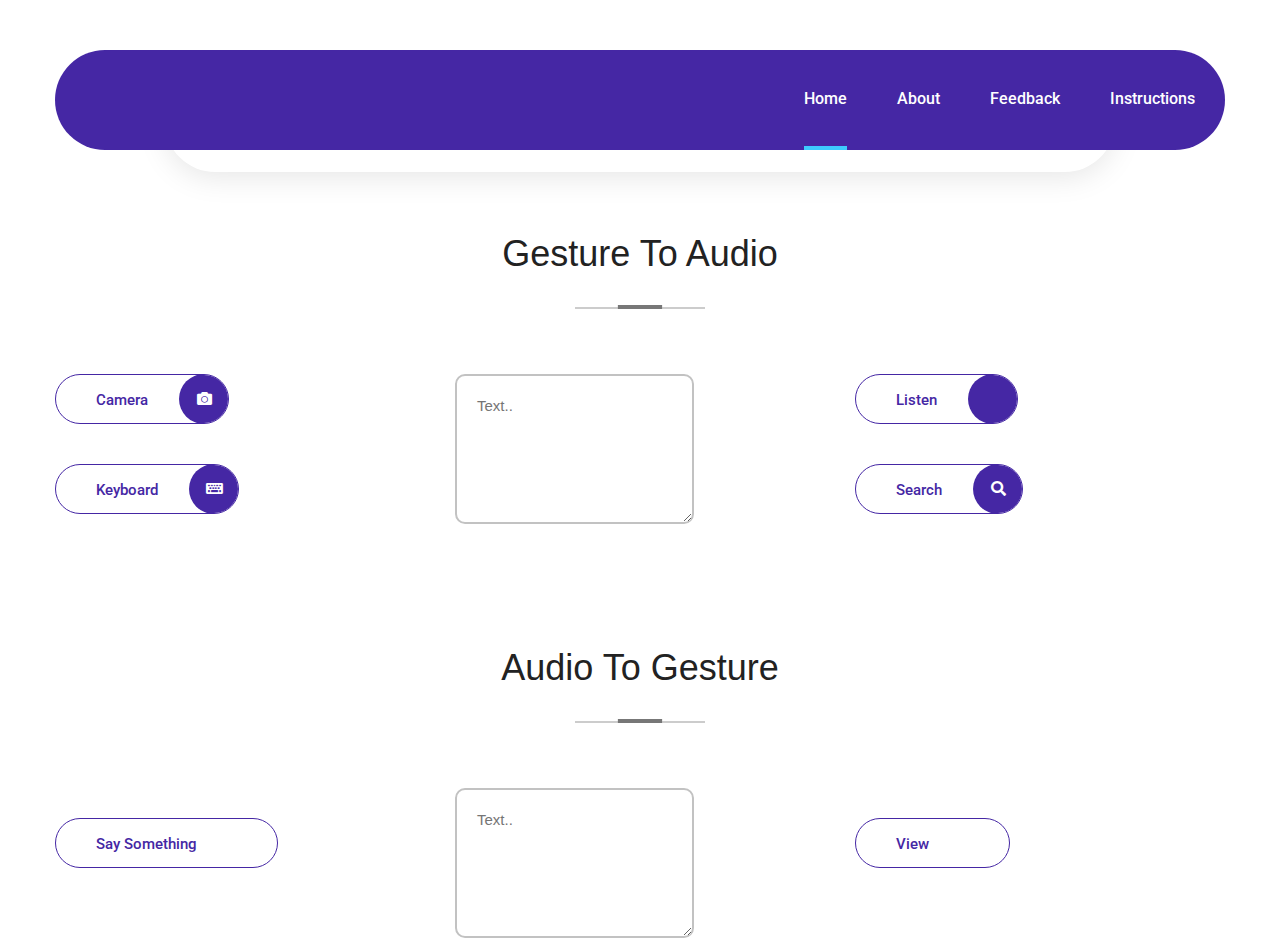
==== templates/index.html @ 2cc30406 "integrated code" ====
<!DOCTYPE html>
<html lang="en">
  <head>
    <title>Techfuture</title>
    <meta charset="utf-8" />
    <meta name="viewport" content="width=device-width, initial-scale=1" />
    <link
      rel="stylesheet"
      href="https://maxcdn.bootstrapcdn.com/bootstrap/4.5.2/css/bootstrap.min.css"
    />
    <script src="https://ajax.googleapis.com/ajax/libs/jquery/3.5.1/jquery.min.js"></script>
    <script src="https://cdnjs.cloudflare.com/ajax/libs/popper.js/1.16.0/umd/popper.min.js"></script>
    <script src="https://maxcdn.bootstrapcdn.com/bootstrap/4.5.2/js/bootstrap.min.js"></script>
    <link
      rel="stylesheet"
      href="https://use.fontawesome.com/releases/v5.10.1/css/all.css"
    />
    <link
      rel="stylesheet"
      href="https://cdnjs.cloudflare.com/ajax/libs/font-awesome/4.7.0/css/font-awesome.min.css"
    />

    <link href="../static/css/style.css" rel="stylesheet" />
    <link href="../static/css/responsive.css" rel="stylesheet" />

    <link
      href="https://fonts.googleapis.com/css2?family=Roboto:wght@700&display=swap"
      rel="stylesheet"
    />
    <style>
      body {
        font-family: "Roboto", sans-serif;
      }

      .inner-box .input {
        border: 2px solid #c2c2c2;
        padding: 15px 20px;
        border-radius: 10px;
        background: rgba(255, 255, 255, 0.1);
      }
    </style>
  </head>

  <!-- script for python files is added here  -->
  <script>
    function myFunction() {
      var text1 = $("#text1").val();
      console.log(text1);
      $.ajax({
        url: "/see",
        type: "POST",
        data: { text1: text1 },
      });
    }

    function myValue() {
      $.ajax({
        url: "/listen",
        type: "GET",
      }).done(function (response) {
        var html = "";
        response = response.result;
        $.each(response, function (key, val) {
          console.log(val);
          html += val + " ";
        });

        $("#text1").html(html);
      });
    }

    // top part

    function myKey() {
      var html = "Sign Keyboard is comming Soon";
      $("#text2").html(html);
    }

    function myAudio() {
      var text2 = $("#text2").val();

      $.ajax({
        url: "/audio",
        type: "POST",
        data: { text2: text2 },
      });
    }

    function mySearch() {
      var a = document.getElementById("text2").value;
      console.log("a " + a);
      var loc = "https://www.google.com/search?q=" + a;
      location.assign(loc);
    }
  </script>

  <body class="boxed_wrapper">
    <!-- main header -->
    <header class="main-header style-two">
      <div class="outer-container">
        <div class="container">
          <div class="main-box clearfix">
            <div class="logo-box pull-left">
              <figure class="logo">
                <a href="index.html"><img src="images/logo-4.png" alt="" /></a>
              </figure>
            </div>
            <div class="menu-area pull-right clearfix">
              <!--Mobile Navigation Toggler-->
              <div class="mobile-nav-toggler">
                <i class="icon-bar"></i>
                <i class="icon-bar"></i>
                <i class="icon-bar"></i>
              </div>
              <nav class="main-menu navbar-expand-md navbar-light">
                <div
                  class="collapse navbar-collapse show clearfix"
                  id="navbarSupportedContent"
                >
                  <ul class="navigation clearfix">
                    <li class="current"><a href="#">Home</a></li>
                    <li class="dropdown"><a href="./about.html">About</a></li>
                    <li class="dropdown">
                      <a href="./feedback.html">Feedback</a>
                    </li>
                    <li class="dropdown">
                      <a href="./instructions.html">Instructions</a>
                    </li>
                  </ul>
                </div>
              </nav>
            </div>
          </div>
        </div>
      </div>

      <!--sticky Header-->
      <div class="sticky-header">
        <div class="container clearfix">
          <figure class="logo-box">
            <a href="index.html"><img src="images/small-logo.png" alt="" /></a>
          </figure>
          <div class="menu-area">
            <nav class="main-menu clearfix">
              <!--Keep This Empty / Menu will come through Javascript-->
            </nav>
          </div>
        </div>
      </div>
    </header>
    <!-- main-header end -->

    <!-- Mobile Menu  -->
    <div class="mobile-menu">
      <div class="menu-backdrop"></div>
      <div class="close-btn"><i class="fas fa-times"></i></div>

      <nav class="menu-box">
        <div class="nav-logo">
          <a href="index.html"><img src="images/logo.png" alt="" title="" /></a>
        </div>
        <div class="menu-outer">
          <!--Here Menu Will Come Automatically Via Javascript / Same Menu as in Header-->
        </div>
        <div class="contact-info">
          <h4>Contact Info</h4>
          <ul>
            <li>Navlakkha, Indore City, India</li>
            <li><a href="tel:+919998887776">+91 7000366660</a></li>
            <li><a href="mailto:info@example.com">info@example.com</a></li>
          </ul>
        </div>
        <div class="social-links">
          <ul class="clearfix">
            <li>
              <a href="#"><span class="fab fa-twitter"></span></a>
            </li>
            <li>
              <a href="#"><span class="fab fa-facebook-square"></span></a>
            </li>
            <li>
              <a href="#"><span class="fab fa-pinterest-p"></span></a>
            </li>
            <li>
              <a href="#"><span class="fab fa-instagram"></span></a>
            </li>
            <li>
              <a href="#"><span class="fab fa-youtube"></span></a>
            </li>
          </ul>
        </div>
      </nav>
    </div>
    <!-- End Mobile Menu -->
    <br /><br /><br /><br />
    <!-- news-section -->
    <section class="news-section">
      <div class="container">
        <div class="sec-title center">
          <h2>Gesture To Audio</h2>
        </div>
        <div class="row">
          <div class="col-lg-4 col-md-6 col-sm-12 news-column">
            <div
              class="news-block-one wow flipInY animated"
              data-wow-delay="00ms"
              data-wow-duration="1500ms"
            >
              <div class="inner-box">
                <div class="btn-box">
                  <a href="#" class="theme-btn"
                    >Camera<i class="fas fa-camera"></i
                  ></a>
                </div>
                <br />
                <div class="btn-box">
                  <a class="theme-btn" onclick="myKey()"
                    >Keyboard<i class="fas fa-keyboard"></i
                  ></a>
                </div>
              </div>
            </div>
          </div>
          <div class="col-lg-4 col-md-6 col-sm-12 news-column">
            <div
              class="news-block-one wow flipInY animated"
              data-wow-delay="300ms"
              data-wow-duration="1500ms"
            >
              <div class="inner-box">
                <textarea
                  class="input"
                  name="caddress"
                  placeholder="Text.."
                  style="height: 150px"
                  id="text2"
                ></textarea>
              </div>
            </div>
          </div>
          <div class="col-lg-4 col-md-6 col-sm-12 news-column">
            <div
              class="news-block-one wow flipInY animated"
              data-wow-delay="600ms"
              data-wow-duration="1500ms"
            >
              <div class="inner-box">
                <div class="btn-box">
                  <a class="theme-btn" onclick="myAudio()"
                    >Listen<i class="fas fa-voice"></i
                  ></a>
                </div>
                <br />
                <div class="btn-box">
                  <a class="theme-btn" onclick="mySearch()"
                    >Search<i class="fas fa-search"></i
                  ></a>
                </div>
              </div>
            </div>
          </div>
        </div>
      </div>
    </section>
    <!-- news-section end -->

    <!-- news-section -->
    <section class="news-section">
      <div class="container">
        <div class="sec-title center">
          <h2>Audio To Gesture</h2>
        </div>
        <div class="row">
          <div class="col-lg-4 col-md-6 col-sm-12 news-column">
            <div
              class="news-block-one wow flipInY animated"
              data-wow-delay="00ms"
              data-wow-duration="1500ms"
            >
              <div class="inner-box">
                <br />
                <div class="btn-box">
                  <a class="theme-btn" onclick="myValue()">Say Something</a>
                </div>
              </div>
            </div>
          </div>
          <div class="col-lg-4 col-md-6 col-sm-12 news-column">
            <div
              class="news-block-one wow flipInY animated"
              data-wow-delay="300ms"
              data-wow-duration="1500ms"
            >
              <div class="inner-box">
                <textarea
                  class="input"
                  name="caddress"
                  placeholder="Text.."
                  style="height: 150px"
                  id="text1"
                ></textarea>
              </div>
            </div>
          </div>
          <div class="col-lg-4 col-md-6 col-sm-12 news-column">
            <div
              class="news-block-one wow flipInY animated"
              data-wow-delay="600ms"
              data-wow-duration="1500ms"
            >
              <div class="inner-box">
                <br />
                <div class="btn-box">
                  <a class="theme-btn" onclick="myFunction()">View</a>
                </div>
              </div>
            </div>
          </div>
        </div>
      </div>
    </section>
    <!-- news-section end -->

    <!--Scroll to top-->
    <button class="scroll-top scroll-to-target" data-target="html">
      <span class="fa fa-arrow-up"></span>
    </button>

    <!-- jequery plugins -->
    <script src="../static/js/jquery.js"></script>
    <script src="../static/js/popper.min.js"></script>
    <script src="../static/js/bootstrap.min.js"></script>
    <script src="../static/js/owl.js"></script>
    <script src="../static/js/wow.js"></script>
    <script src="../static/js/validation.js"></script>
    <script src="../static/js/jquery.fancybox.js"></script>
    <script src="../static/js/appear.js"></script>
    <script src="../static/js/circle-progress.js"></script>
    <script src="../static/js/jquery.countTo.js"></script>
    <script src="../static/js/scrollbar.js"></script>
    <script src="../static/js/jquery.paroller.min.js"></script>
    <script src="../static/js/tilt.jquery.js"></script>

    <!-- main-js -->
    <script src="../static/js/script.js"></script>
  </body>
</html>
---- static/css/style.css ----
/* Css For Appway */

/************ TABLE OF CONTENTS ***************
1. Fonts
2. Reset
3. Global
4. Main Header/style-one/style-two/style-three/style-four
5. Main Slider/style-1 _ _ _ _ style-19
6. Featur Section
7. Video Section
9. Pricing Section
8. Testimonial Section
10. Download Section
11. News Section
12. Subscribe Section
14. Main Footer
15. Clients Section
16. Inside Sofeware
19. Innovative Idea
20. Download Apps
21. Application Setup
22. Optimizatin Application
23. Subascrive Section
24. Device Friendly
25. Enterprise Section
26. Dashboard Feature
27. Support Section
28. Trusted Section
29. Work Section
30. Case Studies
31. Fact Counter
32. Check Website
33. Free Estimate
34. Rider Section
35. Whereyou Section
36. Ridesharing Section
37. Ourmission Section
38. Popular Causes
39. Social Fundraising
40. Campaing Section
41. Donate
42. Event Section
43. Make Difference
44. Service Section
45. Management Section
46. Recruitment Section
47. Project Inquiry
48. Industries Service
49. Video Section
50. Solve Problem
51. Marketing Benefits
52. Check Works
53. Testimonial Page
54. Streamline Section
55. Designe Process
56. Solution Section
57. Crypto Service
58. Transactions Work
59. Timeline Work
60. Take Control
61. Team Section
62. Domain Section
63. Best Hosting
64. Increase Website
65. Domain Price
66. Managed Wordpress
67. Blog Details
68. Contact Section
69. Google Map


**********************************************/



/*** 

====================================================================
  Reset
====================================================================

 ***/
* {
  margin:0px;
  padding:0px;
  border:none;
  outline:none;
}


/*** 

====================================================================
  Global Settings
====================================================================

 ***/


body {
  font-size:15px;
  color:#777777;
  line-height:30px;
  font-weight:400;
  background:#ffffff;
  font-family: 'Roboto', sans-serif;
  background-size:cover;
  background-repeat:no-repeat;
  background-position:center top;
  -webkit-font-smoothing: antialiased;
}

  @media (min-width:1200px) {
  .container {
    max-width: 1200px;
    padding: 0px 15px;
  }
}

.large-container{
  max-width: 1600px;
  padding: 0px 15px;
  margin: 0 auto;
}

.container-fluid{
  padding: 0px;
}

.auto-container{
  position:static;
  max-width:1200px;
  padding:0px 15px;
  margin:0 auto;
}

.small-container{
  max-width:680px;
  margin:0 auto;
}

.boxed_wrapper{
  position: relative;
  overflow-x: hidden;
  margin: 0 auto;
  width: 100%;
  min-width: 300px;
}


a{
  text-decoration:none;
  transition:all 500ms ease;
  -moz-transition:all 500ms ease;
  -webkit-transition:all 500ms ease;
  -ms-transition:all 500ms ease;
  -o-transition:all 500ms ease;
}

a:hover{
  text-decoration:none;
  outline:none;
}

input,button,select,textarea{
  font-family: 'Ubuntu', sans-serif;
  font-weight: 400;
  font-size: 15px;
}

ul,li{
  list-style:none;
  padding:0px;
  margin:0px; 
}

input{
  transition: all 500ms ease;
}

button:focus,
input:focus,
textarea:focus{
  outline: none;
  box-shadow: none;
  transition: all 500ms ease;
}

p{
  position: relative;
  color: #777777;
  font-family: 'Ubuntu', sans-serif;
  margin-bottom: 0px;
  font-style: normal;
  transition: all 500ms ease;
}

h1,h2,h3,h4,h5,h6 {
  position:relative;
  font-family: 'Ubuntu', sans-serif;
  font-weight: 400;
  margin: 0px;
  transition: all 500ms ease;
}


.centred{
  text-align: center;
}

.pull-left{
  float: left;
}

.pull-right{
  float: right;
}


figure{
  margin: 0px;
}

img {
  display: inline-block;
  max-width: 100%;
  height: auto;
  transition-delay: .1s;
  transition-timing-function: ease-in-out;
  transition-duration: .7s;
  transition-property: all;
}


@keyframes pulse {
    50% {
        box-shadow: 0 0 0 30px rgba(255, 255, 255, 0.1),
        0 0 0 60px rgba(255, 255, 255, 0.1);
    }
}

@keyframes pulse-2 {
    50% {
        box-shadow: 0 0 0 20px rgba(0, 0, 0, 0.2),
        0 0 0 40px rgba(0, 0, 0, 0.1);
    }
}

/** button **/

.theme-btn{
  position: relative;
  display: inline-block;
  overflow: hidden;
  font-size: 15px;
  height: 50px;
  padding: 12px 80px 12px 40px;
  background: transparent;
  line-height: 26px;
  color: #4527a4;
  border: 1px solid #4527a4;
  font-weight: 500;
  border-radius: 30px;
  text-transform: capitalize;
  transition: all 500ms ease;
  cursor: pointer;
  z-index: 1;
}

.theme-btn:hover{
  color: #fff;
}

.theme-btn:before {
  position: absolute;
  left: 0;
  top: 0;
  z-index: -1;
  height: 100%;
  width: 100%;
  content: "";
  background-color: #4527a4;
  border-radius: 30px;
  -webkit-transform: scale(0, 1);
  -ms-transform: scale(0, 1);
  transform: scale(0, 1);
  -webkit-transform-origin: top right;
  -ms-transform-origin: top right;
  transform-origin: top right;
  -webkit-transition: transform 500ms cubic-bezier(0.860, 0.000, 0.070, 1.000);
  -moz-transition: transform 500ms cubic-bezier(0.860, 0.000, 0.070, 1.000);
  -o-transition: transform 500ms cubic-bezier(0.860, 0.000, 0.070, 1.000);
  transition: transform 500ms cubic-bezier(0.860, 0.000, 0.070, 1.000);
  -webkit-transition-timing-function: cubic-bezier(0.860, 0.000, 0.070, 1.000);
  -moz-transition-timing-function: cubic-bezier(0.860, 0.000, 0.070, 1.000);
  -o-transition-timing-function: cubic-bezier(0.860, 0.000, 0.070, 1.000);
  transition-timing-function: cubic-bezier(0.860, 0.000, 0.070, 1.000);
}

.theme-btn:hover:before {
  -webkit-transform: scale(1, 1);
  -ms-transform: scale(1, 1);
  transform: scale(1, 1);
  -webkit-transform-origin: bottom left;
  -ms-transform-origin: bottom left;
  transform-origin: bottom left;
}

.theme-btn i{
  position: absolute;
  top: -1px;
  right: -1px;
  width: 50px;
  height: 50px;
  line-height: 50px;
  text-align: center;
  background: #4527a4;
  font-size: 15px;
  color: #fff;
  border-radius: 50%;
  transition: all 900ms ease;
}

.theme-btn:hover i{
  background: transparent;
}

.theme-btn-two{
  position: relative;
  display: inline-block;
  overflow: hidden;
  font-size: 16px;
  font-weight: 500;
  color: #fff;
  background: #4527a4;
  border-radius: 30px;
  text-align: center;
  padding: 10px 30px;
  cursor: pointer;
  z-index: 1;
  transition: all 500ms ease;
}

.theme-btn-two:before {
  position: absolute;
  content: '';
  top: 0;
  left: 0;
  width: 100%;
  height: 100%;
  opacity: 0;
  background-color: #fff;
  -webkit-transition: all 0.4s;
  -moz-transition: all 0.4s;
  -o-transition: all 0.4s;
  transition: all 0.4s;
  -webkit-transform: scale(0.2, 1);
  transform: scale(0.2, 1);
  z-index: -1;
}

.theme-btn-two:hover::before {
  opacity: 1;
  -webkit-transform: scale(1, 1);
  transform: scale(1, 1);
}

.theme-btn-two:hover{
  color: #4527a4;
  background: #fff;
  box-shadow: 0 0 15px rgba(69, 39, 164, 0.5);
}


.pagination{
  position: relative;
  display: block;
}

.pagination li{
  display: inline-block;
  margin: 0px 6px;
}

.pagination li a{
  position: relative;
  display: inline-block;
  font-size: 16px;
  height: 40px;
  width: 40px;
  line-height: 38px;
  font-weight: 500;
  border: 1px solid #bdbdbd;
  border-radius: 50%;
  text-align: center;
  color: #777;
  background: transparent;
  transition: all 500ms ease;
}

.pagination li a:hover,
.pagination li a.active{
  color: #fff;
  border-color: #4527a4;
  background: #4527a4;
}

.pagination li:last-child a,
.pagination li:first-child a{
  background: #222222;
  border-color: #222222;
  color: #fff;
}

.sec-pad{
  padding: 154px 0px 120px 0px;
}

.sec-pad-two{
  padding: 100px 0px !important;
}

.sec-pad-three{
  padding: 200px 0px !important;
}

.sec-pad-four{
  padding: 100px 0px 70px 0px !important;
}

.preloader{
  position: fixed; 
  left:0px;
  top:0px;
  height:100%;
  width: 100%;
  z-index:999999;
  background-color:#4527a4;
  background-position:center center;
  background-repeat:no-repeat;
  background-image:url(../images/icons/preloader.gif);
}

.scroll-top {
  width: 50px;
  height: 50px;
  line-height: 50px;
  position: fixed;
  bottom: 105%;
  right: 50px;
  font-size: 16px;
  z-index: 99;
  color: #ffffff;
  text-align: center;
  cursor: pointer;
  background: #222;
  transition: 1s ease;
}

.scroll-top:hover{
  background: #4527a4;
  -webkit-box-shadow: 2px 2px 0px #222;
  -ms-box-shadow: 2px 2px 0px #222;
  box-shadow: 2px 2px 0px #222;
}

.scroll-top.open {
  bottom: 30px;
}

.scroll-top span{
  color: #fff;
}

@-webkit-keyframes shine {
  from {
    -webkit-mask-position: 150%;
  }
  
  to {
    -webkit-mask-position: -50%;
  }
}

.sec-title{
  position: relative;
  display: block;
}

.sec-title.center{
  text-align: center;
}

.sec-title h2{
  position: relative;
  display: block;
  font-size: 36px;
  line-height: 48px;
  color: #222222;
  font-weight: 500;
  padding-bottom: 31px;
  margin-bottom: 31px;
}

.sec-title h2:before{
  position: absolute;
  content: '';
  background: #cccccc;
  width: 130px;
  height: 2px;
  left: 0px;
  bottom: 0px;
}

.sec-title.center h2:before,
.sec-title.center h2:after{
  left: 50%;
  transform: translateX(-50%);
}

.sec-title h2:after{
  position: absolute;
  content: '';
  background: #777777;
  width: 45px;
  height: 4px;
  left: 0px;
  bottom: 0px;
  transition: all 500ms ease;
  -webkit-mask-image: linear-gradient(-75deg, rgba(244,55,55,0.6) 50%, #f43737 50%, rgba(0,0,0,1) 70%);
  -webkit-mask-size: 200%;
  animation: shine 2s infinite;
}

.sec-title p{
  position: relative;
  display: block;
  font-size: 16px;
  line-height: 30px;
  color: #777;
  margin: 0px;
}

.sec-title.center h2,
.sec-title.center p{
  text-align: center;
}

.margin_left_30{
  margin-left: 30px !important;
}

.margin_right_30{
  margin-right: 30px !important;
}

.margin_bottom_30{
  margin-bottom: 30px !important;
}

.margin_left_100{
  margin-left: 100px !important;
}


/*** 

====================================================================
                        Home-Page-One
====================================================================

***/


/** main-header **/

.main-header{
  position:relative;
  left:0px;
  top:0px;
  z-index:999;
  width:100%;
  transition:all 500ms ease;
  -moz-transition:all 500ms ease;
  -webkit-transition:all 500ms ease;
  -ms-transition:all 500ms ease;
  -o-transition:all 500ms ease;
}

.sticky-header{
  position:fixed;
  opacity:0;
  visibility:hidden;
  background: #4527a4;
  left:0px;
  top:0px;
  box-shadow: 0 10px 20px rgba(0, 0, 0, 0.2);
  width:100%;
  z-index:0;
  transition:all 500ms ease;
  -moz-transition:all 500ms ease;
  -webkit-transition:all 500ms ease;
  -ms-transition:all 500ms ease;
  -o-transition:all 500ms ease;
}

.fixed-header .sticky-header{
  z-index:999;
  opacity:1;
  visibility:visible;
  -ms-animation-name: fadeInDown;
  -moz-animation-name: fadeInDown;
  -op-animation-name: fadeInDown;
  -webkit-animation-name: fadeInDown;
  animation-name: fadeInDown;
  -ms-animation-duration: 500ms;
  -moz-animation-duration: 500ms;
  -op-animation-duration: 500ms;
  -webkit-animation-duration: 500ms;
  animation-duration: 500ms;
  -ms-animation-timing-function: linear;
  -moz-animation-timing-function: linear;
  -op-animation-timing-function: linear;
  -webkit-animation-timing-function: linear;
  animation-timing-function: linear;
  -ms-animation-iteration-count: 1;
  -moz-animation-iteration-count: 1;
  -op-animation-iteration-count: 1;
  -webkit-animation-iteration-count: 1;
  animation-iteration-count: 1;
}

.main-header .outer-container{
  position: absolute;
  left: 0px;
  top: 0px;
  width: 100%;
}

.main-header .outer-container .logo-box .logo{
  position: relative;
  padding: 64px 0px 30px 0px;
}



/** main-menu **/

.main-menu{
  position:relative;
  float:left;
}

.main-menu .navbar-collapse{
  padding:0px;
  display:block !important;
}

.main-menu .navigation{
  position:relative;
  margin:0px;
}

.main-menu .navigation > li{
  position:relative;
  float:left;
  z-index:2;
  padding:70px 0px 25px 0px;
  margin: 0px 25px;
  -webkit-transition:all 300ms ease;
  -moz-transition:all 300ms ease;
  -ms-transition:all 300ms ease;
  -o-transition:all 300ms ease;
  transition:all 300ms ease;
}

.main-menu .navigation > li:last-child{
  margin-right:0px !important;
}

.main-menu .navigation > li:first-child{
  margin-left: 0px !important;
}

.main-menu .navigation > li > a{
  position:relative;
  display:block;
  text-align:center;
  font-size:16px;
  line-height:30px;
  font-weight:500;
  opacity:1;
  color:#fff;
  padding: 0px;
  z-index:1;
  -webkit-transition:all 500ms ease;
  -moz-transition:all 500ms ease;
  -ms-transition:all 500ms ease;
  -o-transition:all 500ms ease;
  transition:all 500ms ease;
}

.main-menu .navigation > li > ul{
  position:absolute;
  left:0px;
  top:100%;
  width:280px;
  z-index:100;
  display:none;
  opacity: 0;
  visibility: hidden;
  padding: 20px 0px;
  background-color: #ffffff;
  -moz-transform: translateY(30px);
  -webkit-transform: translateY(30px);
  -ms-transform: translateY(30px);
  -o-transform: translateY(30px);
  transform: translateY(30px);
  -webkit-box-shadow:2px 2px 5px 1px rgba(0,0,0,0.05),-2px 0px 5px 1px rgba(0,0,0,0.05);
  -ms-box-shadow:2px 2px 5px 1px rgba(0,0,0,0.05),-2px 0px 5px 1px rgba(0,0,0,0.05);
  -o-box-shadow:2px 2px 5px 1px rgba(0,0,0,0.05),-2px 0px 5px 1px rgba(0,0,0,0.05);
  -moz-box-shadow:2px 2px 5px 1px rgba(0,0,0,0.05),-2px 0px 5px 1px rgba(0,0,0,0.05);
  box-shadow:2px 2px 5px 1px rgba(0,0,0,0.05),-2px 0px 5px 1px rgba(0,0,0,0.05);
  -webkit-transform-origin: top;
  -ms-transform-origin: top;
  transform-origin: top;
  -webkit-transition:all 500ms ease;
  -moz-transition:all 500ms ease;
  -ms-transition:all 500ms ease;
  -o-transition:all 500ms ease;
  transition:all 500ms ease;
}

.main-menu .navigation > li > ul.from-right{
  left:auto;
  right:0px;  
}

.main-menu .navigation > li > ul > li{
  position:relative;
  width:100%;
  padding: 0px 30px;
}

.main-menu .navigation > li > ul > li:last-child{
  border-bottom:none; 
}

.main-menu .navigation > li > ul > li > a{
  position:relative;
  display:block;
  padding:6px 0px;
  line-height:24px;
  font-weight:400;
  font-size:14px;
  text-transform:capitalize;
  color:#222;
  text-align: left;
  transition:all 500ms ease;
  -moz-transition:all 500ms ease;
  -webkit-transition:all 500ms ease;
  -ms-transition:all 500ms ease;
  -o-transition:all 500ms ease;
}

.main-menu .navigation > li > ul > li > a:hover{
  color:#4527a4;
}

.main-menu .navigation > li > ul > li.dropdown > a:after{
  font-family: 'Font Awesome 5 Free';
  content: "\f105";
  position:absolute;
  right:20px;
  top:12px;
  display:block;
  line-height:24px;
  font-size:16px;
  font-weight:800;
  text-align:center;
  z-index:5;  
}

.main-menu .navigation > li > ul > li > ul{
  position:absolute;
  left:100%;
  top:-2px;
  width:230px;
  z-index:100;
  display:none;
  padding: 20px 0px;
  background-color: #ffffff;
  -moz-transform: translateY(30px);
  -webkit-transform: translateY(30px);
  -ms-transform: translateY(30px);
  -o-transform: translateY(30px);
  transform: translateY(30px);
  -webkit-box-shadow:2px 2px 5px 1px rgba(0,0,0,0.05),-2px 0px 5px 1px rgba(0,0,0,0.05);
  -ms-box-shadow:2px 2px 5px 1px rgba(0,0,0,0.05),-2px 0px 5px 1px rgba(0,0,0,0.05);
  -o-box-shadow:2px 2px 5px 1px rgba(0,0,0,0.05),-2px 0px 5px 1px rgba(0,0,0,0.05);
  -moz-box-shadow:2px 2px 5px 1px rgba(0,0,0,0.05),-2px 0px 5px 1px rgba(0,0,0,0.05);
  box-shadow:2px 2px 5px 1px rgba(0,0,0,0.05),-2px 0px 5px 1px rgba(0,0,0,0.05);
}

.main-menu .navigation > li > ul > li > ul.from-right{
  left:auto;
  right:0px;  
}

.main-menu .navigation > li > ul > li > ul > li{
  position:relative;
  width:100%;
  padding: 0px 30px;
}

.main-menu .navigation > li > ul > li > ul > li:last-child{
  border-bottom:none; 
}

.main-menu .navigation > li > ul > li > ul > li:last-child{
  border-bottom:none; 
}

.main-menu .navigation > li > ul > li > ul > li > a{
  position:relative;
  display:block;
  padding:6px 0px;
  line-height:24px;
  font-weight:400;
  font-size:14px;
  text-transform:capitalize;
  color:#222;
  text-align: left;
  transition:all 500ms ease;
  -moz-transition:all 500ms ease;
  -webkit-transition:all 500ms ease;
  -ms-transition:all 500ms ease;
  -o-transition:all 500ms ease;
}

.main-menu .navigation > li > ul > li > ul > li:hover > a{
  color:#4527a4;
}

.main-menu .navigation > li > ul > li > ul > li.dropdown > a:after{
  font-family: 'Font Awesome 5 Free';
  content: "\f105";
  position:absolute;
  right:20px;
  top:12px;
  display:block;
  line-height:24px;
  font-size:16px;
  font-weight:900;
  z-index:5;  
}

.main-menu .navigation > li.dropdown:hover > ul{
  visibility:visible;
  opacity:1;
  -moz-transform: translateY(0);
  -webkit-transform: translateY(0);
  -ms-transform: translateY(0);
  -o-transform: translateY(0);
  transform: translateY(0);
  transition:all 500ms ease;
  -moz-transition:all 500ms ease;
  -webkit-transition:all 500ms ease;
  -ms-transition:all 500ms ease;
  -o-transition:all 500ms ease;
}

.main-menu .navigation li > ul > li.dropdown:hover > ul{
  visibility:visible;
  opacity:1;
  -moz-transform: translateY(0);
  -webkit-transform: translateY(0);
  -ms-transform: translateY(0);
  -o-transform: translateY(0);
  transform: translateY(0);
  transition:all 300ms ease;
  -moz-transition:all 300ms ease;
  -webkit-transition:all 500ms ease;
  -ms-transition:all 300ms ease;
  -o-transition:all 300ms ease; 
}

.main-menu .navigation li.dropdown .dropdown-btn{
  position:absolute;
  right:10px;
  top:8px;
  width:34px;
  height:30px;
  border:1px solid #ffffff;
  text-align:center;
  font-size:16px;
  line-height:26px;
  color:#ffffff;
  cursor:pointer;
  z-index:5;
  display:none;
}

.menu-area .mobile-nav-toggler {
  position: relative;
  float: right;
  font-size: 40px;
  line-height: 50px;
  cursor: pointer;
  color: #3786ff;
  display: none;
}

.menu-area .mobile-nav-toggler .icon-bar{
  position: relative;
  height: 2px;
  width: 30px;
  display: block;
  margin-bottom: 5px;
  background-color: #4527a4;
  -webkit-transition: all 300ms ease;
  -moz-transition: all 300ms ease;
  -ms-transition: all 300ms ease;
  -o-transition: all 300ms ease;
  transition: all 300ms ease;
}

.main-header.home-16 .menu-area .mobile-nav-toggler .icon-bar,
.main-header.home-1 .menu-area .mobile-nav-toggler .icon-bar,
.main-header.home-3 .menu-area .mobile-nav-toggler .icon-bar,
.main-header.home-7 .menu-area .mobile-nav-toggler .icon-bar,
.main-header.home-8 .menu-area .mobile-nav-toggler .icon-bar,
.main-header.home-9 .menu-area .mobile-nav-toggler .icon-bar,
.main-header.home-11 .menu-area .mobile-nav-toggler .icon-bar{
  background: #fff;
}

.menu-area .mobile-nav-toggler .icon-bar:last-child{
  margin-bottom: 0px;
}


.main-menu .navigation .megamenu{
  width: 500px;
}

.main-menu .navigation .megamenu:before{
  position: absolute;
  content: '';
  background: #e5e5e5;
  width: 2px;
  height: calc(100% - 60px);
  left: 42%;
  top: 30px;
}

.main-menu .navigation>li> .megamenu li {
  position: relative;
  display: block;
  width: 50%;
  float: left;
}


/** mobile-menu **/

.nav-outer .mobile-nav-toggler{
  position: relative;
  float: right;
  font-size: 40px;
  line-height: 50px;
  cursor: pointer;
  color:#3786ff;
  display: none;
}

.mobile-menu{
  position: fixed;
  right: 0;
  top: 0;
  width: 300px;
  padding-right:30px;
  max-width:100%;
  height: 100%;
  opacity: 0;
  visibility: hidden;
  z-index: 999999;
}

.mobile-menu .navbar-collapse{
  display:block !important; 
}

.mobile-menu .nav-logo{
  position:relative;
  padding:30px 25px;
  text-align:left;  
}

.mobile-menu-visible{
  overflow: hidden;
}

.mobile-menu-visible .mobile-menu{
  opacity: 1;
  visibility: visible;
}

.mobile-menu .menu-backdrop{
  position: fixed;
  right: 0;
  top: 0;
  width: 100%;
  height: 100%;
  z-index: 1;
  background:#000;
  -webkit-transform: translateX(101%);
  -ms-transform: translateX(101%);
  transform: translateX(101%);
  transition: all 900ms ease;
  -moz-transition: all 900ms ease;
  -webkit-transition: all 900ms ease;
  -ms-transition: all 900ms ease;
  -o-transition: all 900ms ease;
}

.mobile-menu-visible .mobile-menu .menu-backdrop{
  opacity: 0.70;
  visibility: visible;
  -webkit-transition:all 0.7s ease;
  -moz-transition:all 0.7s ease;
  -ms-transition:all 0.7s ease;
  -o-transition:all 0.7s ease;
  transition:all 0.7s ease;
  -webkit-transform: translateX(0%);
  -ms-transform: translateX(0%);
  transform: translateX(0%);
}

.mobile-menu .menu-box{
  position: absolute;
  left: 0px;
  top: 0px;
  width: 100%;
  height: 100%;
  max-height: 100%;
  overflow-y: auto;
  background: #000;
  padding: 0px 0px;
  z-index: 5;
  opacity: 0;
  visibility: hidden;
  border-radius: 0px;
  -webkit-transform: translateX(101%);
  -ms-transform: translateX(101%);
  transform: translateX(101%);
}

.mobile-menu-visible .mobile-menu .menu-box{
  opacity: 1;
  visibility: visible;
  -webkit-transition:all 0.7s ease;
  -moz-transition:all 0.7s ease;
  -ms-transition:all 0.7s ease;
  -o-transition:all 0.7s ease;
  transition:all 0.7s ease;
  -webkit-transform: translateX(0%);
  -ms-transform: translateX(0%);
  transform: translateX(0%);
}

.mobile-menu .close-btn{
  position: absolute;
  right: 25px;
  top: 10px;
  line-height: 30px;
  width: 24px;
  text-align: center;
  font-size: 16px;
  color: #ffffff;
  cursor: pointer;
  z-index: 10;
  -webkit-transition:all 0.9s ease;
  -moz-transition:all 0.9s ease;
  -ms-transition:all 0.9s ease;
  -o-transition:all 0.9s ease;
  transition:all 0.9s ease;
}

.mobile-menu-visible .mobile-menu .close-btn{
  -webkit-transform:rotate(360deg);
  -ms-transform:rotate(360deg);
  transform:rotate(360deg);
}

.mobile-menu .close-btn:hover{
  color:#4527a4;
  -webkit-transform:rotate(90deg);
  -ms-transform:rotate(90deg);
  transform:rotate(90deg);
}

.mobile-menu .navigation{
  position: relative;
  display: block;
  width: 100%;
  float: none;
}

.mobile-menu .navigation li{
  position: relative;
  display: block;
  border-top: 1px solid rgba(255,255,255,0.10);
}

.mobile-menu .navigation:last-child{
  border-bottom: 1px solid rgba(255,255,255,0.10);
}

.mobile-menu .navigation li > ul > li:first-child{
  border-top: 1px solid rgba(255,255,255,0.10);
}

.mobile-menu .navigation li > a{
  position: relative;
  display: block;
  line-height: 24px;
  padding: 10px 25px;
  font-size: 15px;
  font-weight: 500;
  color: #ffffff;
  text-transform: uppercase;
  -webkit-transition: all 500ms ease;
  -moz-transition: all 500ms ease;
  -ms-transition: all 500ms ease;
  -o-transition: all 500ms ease;
  transition: all 500ms ease; 
}

.mobile-menu .navigation li ul li > a{
  font-size: 16px;
  margin-left: 20px;
  text-transform: capitalize;
}

.mobile-menu .navigation li > a:before{
  content:'';
  position:absolute;
  left:0;
  top:0;
  height:0;
  border-left:5px solid #4527a4;
  -webkit-transition: all 500ms ease;
  -moz-transition: all 500ms ease;
  -ms-transition: all 500ms ease;
  -o-transition: all 500ms ease;
  transition: all 500ms ease; 
}

.mobile-menu .navigation li.current > a,
.mobile-menu .navigation li > a:hover{
  color:#4527a4;  
}

.mobile-menu .navigation li.current > a:before{
  height:100%;
}

.mobile-menu .navigation li.dropdown .dropdown-btn{
  position:absolute;
  right:6px;
  top:6px;
  width:32px;
  height:32px;
  text-align:center;
  font-size:16px;
  line-height:32px;
  color:#ffffff;
  background:rgba(255,255,255,0.10);
  cursor:pointer;
  border-radius:2px;
  -webkit-transition: all 500ms ease;
  -moz-transition: all 500ms ease;
  -ms-transition: all 500ms ease;
  -o-transition: all 500ms ease;
  transition: all 500ms ease; 
  z-index:5;
}

.mobile-menu .navigation li.dropdown .dropdown-btn.open{
  background:#4527a4; 
  -webkit-transform:rotate(90deg);
  -ms-transform:rotate(90deg);
  transform:rotate(90deg);  
}

.mobile-menu .navigation li > ul,
.mobile-menu .navigation li > ul > li > ul{
  display: none;
}

.mobile-menu .social-links{
  position:relative;
  padding:30px 25px;
}

.mobile-menu .social-links li{
  position:relative;
  display:inline-block;
  margin:0px 10px 10px;
}

.mobile-menu .social-links li a{
  position:relative;
  line-height:32px;
  font-size:16px;
  color:#ffffff;
  -webkit-transition: all 500ms ease;
  -moz-transition: all 500ms ease;
  -ms-transition: all 500ms ease;
  -o-transition: all 500ms ease;
  transition: all 500ms ease; 
}

.mobile-menu .social-links li a:hover{
  color:#00aeef;  
}

div#mCSB_1_container{
  top: 0px !important;
}

.mobile-menu .contact-info {
  position: relative;
  padding: 80px 30px 20px 30px;
}

.mobile-menu .contact-info h4 {
  position: relative;
  font-size: 20px;
  color: #ffffff;
  font-weight: 700;
  margin-bottom: 20px;
}

.mobile-menu .contact-info ul li {
  position: relative;
  display: block;
  font-size: 15px;
  color: rgba(255,255,255,0.80);
  margin-bottom: 3px;
}

.mobile-menu .contact-info ul li a{
  color: rgba(255,255,255,0.80);
}

.mobile-menu .contact-info ul li a:hover{
  text-decoration: underline;
}

.mobile-menu .contact-info ul li:last-child{
  margin-bottom: 0px;
}

/** stricky-header **/

.sticky-header .main-menu .navigation > li{
  margin: 0px;
}

.sticky-header .main-menu .navigation > li > a{
  padding: 15px 30px !important;
}

.sticky-header .main-menu .navigation > li > a{
  color: #fff !important;
}

.sticky-header .main-menu .navigation > li.current > a,
.sticky-header .main-menu .navigation > li:hover > a{
  background: #fff;
  color: #4527a4 !important;
}

.sticky-header .logo-box{
  position: relative;
  float: left;
  padding: 8px 0px 7px 0px;
}

.sticky-header .menu-area{
  position: relative;
  float: right;
}

.sticky-header .main-menu .navigation > li > a:before{
  display: none;
}

.sticky-header .main-menu .navigation > li{
  padding: 0px !important;
  margin: 0px !important;
}

.sticky-header .main-menu .navigation > li:before{
  display: none;
}




/** news-section **/

.news-section{
  position: relative;
  padding: 110px 0px 0px 0px;
}

.news-section .sec-title{
  margin-bottom: 65px;
}

.news-block-one .inner-box{
  position: relative;
}

.news-block-one .inner-box .image-box{
  position: relative;
  background: #4527a4;
  overflow: hidden;
}

.news-block-one .inner-box .image-box img{
  width: 100%;
  transition: all 500ms ease;
}

.news-block-one:hover .inner-box .image-box img{
  transform: scale(1.1);
  opacity: 0.2;
}

.news-block-one .inner-box .lower-content{
  position: relative;
  padding: 27px 0px;
}

.news-block-one .inner-box .lower-content .post-date{
  position: relative;
  display: block;
  font-size: 16px;
  color: #777;
  margin-bottom: 16px;
}

.news-block-one .inner-box .lower-content .post-date i{
  margin-right: 8px;
}

.news-block-one .inner-box .lower-content h3{
  position: relative;
  display: block;
  font-size: 24px;
  line-height: 36px;
  font-weight: 500;
  color: #222;
  margin-bottom: 27px;
}

.news-block-one .inner-box .lower-content h3 a{
  color: #222;
}

.news-block-one .inner-box .lower-content h3 a:hover{
  color: #4527a4;
}

.news-block-one .inner-box .lower-content .link-btn a{
  position: relative;
  display: inline-block;
  font-size: 18px;
  font-weight: 700;
  line-height: 18px;
  color: #4527a4;
  border-bottom: 2px solid #4527a4;
}

.news-block-one .inner-box .lower-content .link-btn a:hover{
  color: #222;
}


/** header-style-two **/

.main-header.style-two{
  position: relative;
}

.main-header.style-two .outer-container{
  top: 50px;
}

.main-header.style-two .outer-container .main-box{
  position: relative;
  background: #4527a4;
  padding: 0px 30px;
  border-radius: 50px;
}

.main-header.style-two .outer-container .main-box:before{
  position: absolute;
  content: '';
  background: #fff;
  width: calc(100% - 220px);
  height: 100%;
  left: 110px;
  top: 22px;
  box-shadow: 0 5px 30px 0px rgba(0, 0, 0, 0.1);
  z-index: -1;
  border-radius: 50px;
}

.main-header.style-two .outer-container .logo-box .logo{
  padding: 25px 0px 24px 0px;
}

.main-header.style-two .main-menu .navigation > li{
  position: relative;
  padding: 34px 0px 36px 0px;
  margin: 0px 25px;
}

.main-header.style-two .main-menu .navigation > li:before{
  position: absolute;
  content: '';
  background: #3ecbff;
  width: 0%;
  height: 4px;
  left: 0px;
  bottom: 0px;
  transition: all 500ms ease;
}

.main-header.style-two .main-menu .navigation > li.current:before,
.main-header.style-two .main-menu .navigation > li:hover:before{
  width: 100%;
}

.main-header.style-two .menu-area .btn-box {
  margin-top: 25px;
}

.main-header.style-two .menu-area .btn-box a{
  padding: 10px 38px;
  font-weight: 500;
  font-size: 16px;
}

/** team-style-three **/

.team-style-three{
  position: relative;
  padding: 0px 0px 100px 0px;
}

.team-block-three .inner-box{
  position: relative;
  display: block;
  background: #fff;
  border-radius: 10px;
  overflow: hidden;
  margin-bottom: 30px;
  box-shadow: 0px 5px 30px 0px rgba(0, 0, 0, 0.10);
}

.team-block-three .inner-box .image-box{
  position: relative;
  display: block;
  overflow: hidden;
  background: #4527a4;
  border-top-right-radius: 10px;
  border-top-left-radius: 10px;
  clip-path: polygon(0% 0%, 100% 0%, 100% 85%, 0% 100%, 0% 0%);
}

.team-block-three .inner-box .image-box .social-links{
  position: absolute;
  left: -20px;
  top: 15px;
  opacity: 0;
  transition: all 500ms ease;
}

.team-block-three:hover .inner-box .image-box .social-links{
  left: 15px;
  opacity: 1;
}

.team-block-three .inner-box .image-box .social-links li{
  position: relative;
  display: block;
  margin-bottom: 6px;
}

.team-block-three .inner-box .image-box .social-links li:last-child{
  margin-bottom: 0px;
}

.team-block-three .inner-box .image-box .social-links li a{
  position: relative;
  display: inline-block;
  font-size: 16px;
  color: #fff;
}

.team-block-three .inner-box .image-box img{
  width: 100%;
  transition: all 500ms ease;
}

.team-block-three .inner-box:hover .image-box img{
  opacity: 0.2;
}

.team-block-three .inner-box .lower-content{
  position: relative;
  display: block;
  padding: 14px 12px 27px 12px;
}

.team-block-three .inner-box .lower-content h5{
  position: relative;
  display: block;
  font-size: 18px;
  line-height: 28px;
  font-weight: 500;
  color: #2e2e2e;
  margin-bottom: 2px;
}

.team-block-three .inner-box .lower-content h5 a{
  position: relative;
  display: inline-block;
  color: #2e2e2e;
}

.team-block-three .inner-box .lower-content h5 a:hover{
  color: #4527a4;
}

.team-block-three .inner-box .lower-content .designation{
  position: relative;
  display: block;
  font-size: 14px;
  line-height: 24px;
  font-weight: 500;
  color: #4527a4;
}
/** feature-style-ten **/

.feature-style-ten{
  position: relative;
  padding: 135px 0px 95px 0px;
}

.feature-style-ten .sec-title{
  margin-bottom: 65px;
}

#content_block_29 .content-box h2{
  position: relative;
  display: block;
  font-size: 36px;
  line-height: 60px;
  color: #222;
  font-weight: 500;
  margin-bottom: 31px;
}

#content_block_29 .content-box .text{
  position: relative;
  display: block;
  font-size: 16px;
  line-height: 30px;
  margin-bottom: 55px;
}

#content_block_29 .content-box .btn-box .theme-btn{
  height: 60px;
  padding: 17px 80px 17px 40px;
}

#content_block_29 .content-box .btn-box .theme-btn i{
  width: 60px;
  height: 60px;
  line-height: 60px;
}

#image_block_28 .image-box img{
  max-width: none;
}

#content_block_29 .content-box{
  position: relative;
  padding: 105px 0px 119px 0px;
}

.feature-style-ten .inner-container .inner-box:first-child .content-box{
  margin-right: 50px;
}

.feature-style-ten .inner-container .inner-box .content-box .bg-layer{
  position: absolute;
  width: 975px;
  height: 100%;
  top: 0px;
  right: -80px;
  background-repeat: no-repeat;
}

#image_block_28 .image-box .image-box{
  position: relative;
  display: block;
  text-align: center;
}

.feature-style-ten .inner-container .inner-box:first-child .image-box{
  margin-left: 50px;
}

#image_block_28 .image-box .anim-icons .icon-1{
  position: absolute;
  top: -50px;
  left: 50px;
  -webkit-animation: zoom-fade 2s infinite linear;
  animation: zoom-fade 2s infinite linear;
}

#image_block_28 .image-box .anim-icons .icon-2{
  position: absolute;
  top: -50px;
  right: 0px;
}

#image_block_28 .image-box .anim-icons .icon-3{
  position: absolute;
  right: 100px;
  bottom: -20px;
  z-index: 1;
}

.feature-style-ten .inner-container .inner-box:nth-child(2) .image-box{
  margin-right: 80px;
}

.feature-style-ten .inner-container .inner-box:nth-child(2) .image-box img{
  float: right;
}

.feature-style-ten .inner-container .inner-box:nth-child(2) .content-box{
  margin-left: 50px;
}

.feature-style-ten .inner-container .inner-box:nth-child(2) .content-box .bg-layer{
  left: -100px;
  background-repeat: no-repeat;
}

.feature-style-ten .inner-container .inner-box:nth-child(3) .content-box{
  margin-right: 50px;
}

.feature-style-ten .inner-container .inner-box:nth-child(3) .content-box .bg-layer{
  right: -80px;
  background-repeat: no-repeat;
}

.feature-style-ten .inner-container .inner-box:nth-child(3) .image-box{
  margin-left: 80px;
}

.feature-style-ten .inner-container .inner-box:last-child .content-box{
  margin-left: 70px;
}

.feature-style-ten .inner-container .inner-box:last-child .content-box .bg-layer{
  left: -100px;
  background-repeat: no-repeat;
}

.feature-style-ten .inner-container .inner-box:last-child .image-box{
  margin-right: 100px;
}

.feature-style-ten .inner-container .inner-box:last-child .image-box img{
  float: right;
}
/** video-style-two **/

.video-style-two{
  position: relative;
  background: #f2eeff;
  overflow: hidden;
  padding: 110px 0px 120px 0px;
}

.video-style-two .video-inner{
  position: relative;
  display: block;
  max-width: 870px;
  width: 100%;
  background: #4527a4;
  margin: 0 auto;
  padding: 195px 0px;
  text-align: center;
  border-radius: 30px;
}

.video-style-two .video-inner a{
  position: relative;
  display: inline-block;
  font-size: 48px;
  color: #f7bf25;
  width: 130px;
  height: 130px;
  line-height: 130px;
  text-align: center;
  background: #fff;
  border-radius: 50%;
  -webkit-animation: pulse 5s infinite;
  -o-animation: pulse 5s infinite;
  animation: pulse 5s infinite;
}

.video-style-two .sec-title{
  margin-bottom: 56px;
}

.video-style-two .vector-image .image-1{
  position: absolute;
  left: 0px;
  top: 0px;
}

.video-style-two .vector-image .image-2{
  position: absolute;
  right: 0px;
  top: 0px;
}

.video-style-two .vector-image .image-3{
  position: absolute;
  left: 0px;
  bottom: 0px;
  animation-name: slideInUp;
  animation-duration: 2s;
  animation-iteration-count: 1;
  animation-timing-function: linear;
  -webkit-animation-name: slideInUp;
  -webkit-animation-duration: 2s;
  -webkit-animation-iteration-count: 1;
  -webkit-animation-timing-function: linear;
  -moz-animation-name: slideInUp;
  -moz-animation-duration: 2s;
  -moz-animation-iteration-count: 1;
  -moz-animation-timing-function: linear;
  -ms-animation-name: slideInUp;
  -ms-animation-duration: 2s;
  -ms-animation-iteration-count: 1;
  -ms-animation-timing-function: linear;
}

.video-style-two .vector-image .image-4{
  position: absolute;
  right: 0px;
  bottom: 0px;
  animation-name: slideInUp;
  animation-duration: 3s;
  animation-iteration-count: 1;
  animation-timing-function: linear;
  -webkit-animation-name: slideInUp;
  -webkit-animation-duration: 3s;
  -webkit-animation-iteration-count: 1;
  -webkit-animation-timing-function: linear;
  -moz-animation-name: slideInUp;
  -moz-animation-duration: 3s;
  -moz-animation-iteration-count: 1;
  -moz-animation-timing-function: linear;
  -ms-animation-name: slideInUp;
  -ms-animation-duration: 3s;
  -ms-animation-iteration-count: 1;
  -ms-animation-timing-function: linear;
}
/** testimonial-style-nine **/

.testimonial-style-nine{
  position: relative;
  width: 100%;
  padding: 200px 0px;
  background-size: cover;
  background-repeat: no-repeat;
  background-position: center;
}

.testimonial-style-nine:before {
  position: absolute;
  content: '';
  background: url(../images/icons/map-shap-2.png);
  width: 100%;
  height: 415px;
  left: 0px;
  top: 230px;
  background-repeat: no-repeat;
  background-position: center;
}

.testimonial-style-nine .testimonial-content{
  position: relative;
  padding: 0px 250px;
}

.testimonial-style-nine .testimonial-content .image-box{
  position: relative;
  display: inline-block;
  width: 170px;
  height: 170px;
  border-radius: 50%;
  margin-bottom: 47px;
}

.testimonial-style-nine .testimonial-content .image-box:before{
  position: absolute;
  content: "\f136";
  font-family: 'Flaticon';
  font-size: 30px;
  font-weight: 600;
  color: #fff;
  background: #fd9f26;
  width: 60px;
  height: 60px;
  line-height: 60px;
  text-align: center;
  right: -7px;
  bottom: -6px;
  border-radius: 50%;
  z-index: 1;
}

.testimonial-style-nine .testimonial-content .image-box img{
  width: 100%;
  border-radius: 50%;
}

.testimonial-style-nine .testimonial-content .text{
  position: relative;
  display: block;
  font-size: 20px;
  line-height: 48px;
  color: #fff;
  font-style: italic;
  margin-bottom: 47px;
}

.testimonial-style-nine .testimonial-content .author-info .name{
  position: relative;
  display: block;
  font-size: 24px;
  line-height: 32px;
  color: #fff;
  font-weight: 500;
  margin-bottom: 1px;
  padding-top: 34px;
}

.testimonial-style-nine .testimonial-content .author-info .name:before{
  position: absolute;
  content: '';
  background: #fd9f26;
  height: 2px;
  width: 40px;
  left: 50%;
  top: 0px;
  transform: translateX(-50%);
}

.testimonial-style-nine .testimonial-content .author-info .designation{
  position: relative;
  display: block;
  font-size: 16px;
  color: #fff;
}

.testimonial-style-nine .owl-nav .owl-prev,
.testimonial-style-nine .owl-nav .owl-next{
  position: absolute;
  top: 50%;
  transform: translateY(-50%);
  display: inline-block;
  height: 40px;
  width: 65px;
  line-height: 40px;
  text-align: center;
  font-size: 20px;
  color: #fff;
  background: rgba(255, 255, 255, 0.5);
  border-radius: 5px;
  transition: all 500ms ease;
  cursor: pointer;
}

.testimonial-style-nine .owl-nav .owl-prev{
  left: 0px;
}

.testimonial-style-nine .owl-nav .owl-next{
  right: 0px;
}

.testimonial-style-nine .owl-nav .owl-prev:hover,
.testimonial-style-nine .owl-nav .owl-next:hover{
  background: #fff;
  color: #4527a4;
}
---- static/css/responsive.css ----
/*  Theme Responsive Css */

@media only screen and (max-width: 5000px){
  
  .boxed_wrapper{
    overflow-x: hidden;
  }

}

@media only screen and (max-width: 1799px){

  .testimonial-style-four .testimonial-content .inner-box .icon-box{
    display: none;
  }

  .testimonial-style-four .testimonial-inner{
    left: 0px;
  }

  .testimonial-style-four .testimonial-content{
    margin: 25px 0px;
  }

}



@media only screen and (max-width: 1200px){

  .banner-section .image-box .image-2{
    display: none;
  }

  .feature-section .content-box{
    padding-top: 0px;
  }

  .feature-style-three .inner-box:first-child .image-box .image-2{
    left: 0px;
  }

  .feature-style-three .inner-box:first-child .content-box{
    margin-right: 0px;
  }

  .feature-style-three .inner-box:first-child .image-box:before,
  .feature-style-three .inner-box:first-child .image-box:after,
  .feature-style-three .inner-box:last-child .image-box:before,
  .feature-style-three .inner-box:last-child .image-box:after,
  .pricing-section .tabs-content .tab .pricing-column .pricing-block-one .pricing-table:before,
  .pricing-block-one .pricing-table .table-header .price:before{
    display: none;
  }

  .feature-style-three .inner-box:last-child .content-box{
    margin-left: 0px;
  }

  .pricing-block-one .pricing-table .table-content li:before{
    display: none;
  }

  .pricing-block-one .pricing-table .table-content{
    padding: 37px 15px 20px 15px;
    text-align: center;
  }

  .pricing-block-one .pricing-table .table-footer{
    padding-left: 15px;
    text-align: center;
  }

  .testimonial-section .image-layer{
    top: 0px;
  }

  .download-section .content-box .download-btn .app-store-btn{
    margin-right: 10px;
  }

  .anim-icons{
    display: none !important;
  }

  .main-header .nav-box{
    display: none;
  }

  .banner-style-two .image-box .image{
    margin-left: 0px;
  }

  .feature-style-four .inner-box:first-child .content-box{
    margin-right: 0px;
  }

  .feature-style-four .inner-box:nth-child(2) .content-box{
    margin-left: 0px;
  }

  .feature-style-four .inner-box:first-child .content-box {
    padding-top: 40px;
  }

  .feature-style-four .inner-box .image-box:before{
    display: none;
  }

  .feature-style-four .inner-box:nth-child(3) .image-box{
    padding: 0px;
  }

  .testimonial-style-two .video-inner{
    margin-left: 0px;
  }

  .make-difference .image-box{
    margin: 0px;
  }

  .main-header .menu-area .btn-box{
    margin-left: 30px;
  }

  .main-header .main-menu .navigation > li {
    margin: 0px 15px;
  }

  .banner-style-three .image-box{
    margin-left: 0px;
  }

  .banner-style-three .image-layer {
    background-position: center;
    width: 100%;
  }

  .inside-software .inner-content .single-column{
    padding: 0px 15px;
  }

  .inside-software .inner-content{
    margin: 0px;
    padding: 0px;
  }

  .inside-software .content-box .text{
    padding-right: 0px;
  }

  #content_block_14 .content-box{
    margin-left: 0px !important;
  }

  .testimonial-style-three .thumb-box{
    display: none;
  }

  .testimonial-style-three .image-layer{
    width: 100%;
  }

  .banner-style-four .image-box{
    margin-left: 0px;
  }

  .service-style-two .inner-content .service-block{
    padding: 0px 15px;
  }

  .service-style-two .inner-content{
    margin: 0px;
  }

  .testimonial-style-four .testimonial-content .inner-box{
    min-height: 440px;
  }

  .pricing-style-three .tab .pricing-block-two:last-child{
    display: none;
  }

  .pricing-style-three {
    padding-top: 150px;
  }

  .banner-style-five .image-layer{
    width: 100%;
  }

  .main-header .menu-right-content {
    margin-left: 30px;
  }

  .banner-style-five .image-box .image-2,
  .banner-style-five:before{
    display: none;
  }

  .banner-style-five .image-box{
    min-height: auto;
    margin: 0px;
  }

  .download-apps .image-box:before,
  .testimonial-style-five .testimonial-content .inner-box .icon-box{
    display: none;
  }

  .download-apps .content-box .download-btn .app-store-btn{
    margin-right: 20px;
  }

  .application-setup .single-column:nth-child(2){
    padding-top: 0px;
  }

  .optimization-application .content-box{
    padding-top: 0px;
  }

  .banner-style-six .image-layer{
    width: 100%;
  }

  .banner-style-six:before{
    display: none;
  }

  .project-inquiry .content-inner .lower-content{
    margin-left: 0px;
  }

  .project-inquiry .content-inner .inner-content{
    padding: 0px;
    margin: 0px;
  }

  .project-inquiry .content-inner .inner-content .single-column{
    padding: 0px 15px;
  }

  .project-inquiry .content-inner .content-box{
    padding-top: 15px;
  }

  .project-inquiry .content-inner .inner-content .single-column:last-child{
    padding-top: 0px;
  }

  .testimonial-style-six .owl-nav{
    bottom: 0px;
  }

  .feature-style-seven{
    padding-top: 150px;
  }

  .feature-style-seven:before,
  .feature-style-seven:after{
    display: none;
  }

  .enterprise-section .single-item .inner-box,
  .enterprise-section .single-column:nth-child(2) .single-item .inner-box, 
  .enterprise-section .single-column:nth-child(3) .single-item .inner-box{
    padding: 50px 30px;
  }

  .enterprise-section .single-item .inner-box .image-box,
  .enterprise-section .single-column:nth-child(2) .single-item .inner-box .image-box, 
  .enterprise-section .single-column:nth-child(3) .single-item .inner-box .image-box{
    position: relative;
    right: 0px;
    bottom: 0px;
    left: 0px;
    margin-bottom: 30px;
  }

  .banner-style-eight .image-layer{
    width: 100%;
    background-position: bottom center;
  }

  .banner-style-eight{
    padding-top: 200px;
  }

  .reasons-section .inner-content .single-column,
  .dashboard-feature .inner-content .feature-column,
  .service-style-three .single-column{
    padding: 0px 15px;
  }

  .reasons-section .inner-content,
  .dashboard-feature .inner-content,
  .service-style-three .inner-container{
    margin: 0px;
  }

  .banner-style-ten{
    padding-top: 200px;
  }

  .check-work .inner-box .check-form .form-group input[type='text'], 
  .check-work .inner-box .check-form .form-group input[type='email']{
    max-width: 260px;
  }

  .main-footer.style-four:before,.main-footer.style-four:after{
    display: none;
  }

  .testimonial-style-nine .testimonial-content{
    padding: 0px 100px;
  }

  .softwere-product .content-box{
    margin-right: 0px;
  }

  .testimonial-style-ten .user-thumb{
    margin: 0px;
  }

  .feature-style-ten .inner-container .inner-box .content-box:before{
    display: none;
  }

  .testimonial-style-ten .user-thumb{
    margin-bottom: 50px;
  }

  .testimonial-style-ten .content-box{
    margin-left: 0px;
  }

  .betterlook-section .content-box{
    margin-right: 0px;
  }

  .banner-style-12 .content-box{
    margin-right: 0px;
  }

  .banner-style-12 .image-box:before,
  .banner-style-13:before{
    display: none;
  }

  .designe-process-two .tab-btn-box .tab-btns li{
    width: 220px;
  }

  .designe-process-two .tabs-content .content-box{
    margin: 0px;
  }

  .banner-style-13 .image-layer{
    width: 100%;
  }

  .award-section .content-box .award-image{
    position: relative;
    left: 0px;
    top: 0px;
    margin-bottom: 50px;
    width: auto;
  }

  .award-section .content-box{
    padding: 40px 60px;
    text-align: center;
  }

  .feature-style-11 .inner-content .inner-box:first-child .image-box:before,
  .feature-style-11 .inner-content .inner-box:nth-child(2) .image-box:before,
  .feature-style-11 .inner-content .inner-box:nth-child(3) .image-box:before,
  .feature-style-11 .inner-content .inner-box:nth-child(4) .image-box:before,
  .feature-style-11 .inner-content .inner-box:last-child .image-box:before{
    display: none;
  }

  canvas{
    width: 200px !important;
    height: 200px !important;
  }

  .pricing-style-four .feature-inner .list li{
    padding: 25px 15px;
  }

  .testimonial-style-11 .inner-container:before{
    background-size: contain;
  }

  .testimonial-style-11 .inner-container{
    padding: 0px;
  }

  .testimonial-style-11 .inner-container .sec-title{
    padding: 0px 65px;
  }

  .testimonial-style-11 .inner-container .sec-title:before{
    display: none;
  }

  .testimonial-style-11 .testimonial-inner{
    padding-right: 120px;
  }

  .main-header.style-two .outer-container .main-box{
    padding: 0px 15px;
  }

  .main-header.style-two .main-menu .navigation > li{
    margin: 0px 10px;
  }

  .awesome-features .feature-block-two{
    margin: 30px 0px;
  }

  .powerful-management .inner-box{
    margin: 0px;
  }

  #content_block_37 .inner-box .company-list li a {
    width: 150px;
  }

  .main-header.home-15 .menu-right-content {
    margin-left: 15px;
  }

  .main-header.home-15 .menu-area .btn-box{
    margin-left: 15px;
  }

  .main-header.home-15 .search-box-outer {
    margin-right: 15px;
  }

  .main-header.home-15 .main-menu .navigation > li {
    margin: 0px 10px;
  }

  .feature-style-13 .inner-box .image-box:before{
    display: none;
  }

  .feature-style-13{
    padding-bottom: 100px;
  }

  .case-block-one .inner-box .image-box .box a{
    margin: 0px 15px;
  }

  .case-block-one .inner-box .image-box .box a:before{
    right: -18px;
  }

  .case-block-one .inner-box .lower-content{
    padding: 35px 0px;
  }

  .counter-style-three .inner-box{
    width: 200px;
    height: 200px;
  }

  .counter-style-three .inner-box:after{
    width: 220px;
    height: 220px;
  }

  .check-website:before,
  .check-website:after{
    display: none;
  }

  .banner-style-17 .image-layer,
  .banner-style-17:before{
    display: none;
  }

  .banner-style-17 .image-box{
    margin-left: 0px;
  }

  .rider-section .inner-content .inner-box .content-box .btn-box{
    display: block;
  }

  .rider-section .inner-content .inner-box .content-box .btn-box a{
    width: 240px;
  }

  .rider-section .inner-content .inner-box .content-box .btn-box .theme-btn-two{
    margin-bottom: 10px;
  }

  .news-style-two .news-block,
  .best-hosting .single-column{
    padding: 0px 15px;
  }

  .news-style-two .inner-content,
  .best-hosting .inner-content{
    padding: 0px;
    margin: 0px;
  }

  .banner-style-18 .content-box{
    margin-top: 50px;
  }

  .best-hosting .single-item .inner-box{
    padding-left: 30px;
    min-height: 450px;
  }

  .increase-website .content-box,
  .managed-wordpress .content-box{
    margin: 0px;
  }

  .service-style-four .service-block-three .inner-box{
    max-height: 100%;
    padding: 0px 30px 55px 30px;
    min-height: 380px;
  }

  .main-footer.style-six .about-widget .download-btn a{
    width: 175px;
  }

  .main-footer.style-six .about-widget .download-btn .app-store-btn{
    margin-bottom: 10px;
  }

  .banner-style-19 .content-box .btn-box a.btn-one{
    margin-right: 2px;
  }

  .popular-causes .image-box .image{
    position: relative;
    top: 0px;
  }

  .weworks-section .inner-box .single-column{
    padding: 0px 15px;
  }

  .weworks-section .inner-box:before,
  .social-fundraising .image-box:before,
  .donate-section:before,
  .donate-section:after{
    display: none;
  }

  .social-fundraising .content-box{
    margin: 0px;
  }

  #content_block_52 .content-box .events-slide .single-item .inner-box{
    padding: 30px 120px 30px 30px;
  }

  #content_block_52 .content-box .events-slide .single-item .date{
    padding: 40px 30px 30px 20px;
  }

  #content_block_52 .content-box .bx-viewport{
    min-height: 580px !important;
  }

  .main-header.style-four .menu-area .btn-box,
  .main-header.style-four .menu-right-content .nav-btn{
    margin-left: 15px;
  }

  .main-header.style-four .search-box-outer {
    margin-right: 15px;
  }

  .main-header.style-four .menu-right-content{
    margin-left: 20px;
  }

  .main-header.style-four .main-menu .navigation > li{
    margin: 0px 12px;
  }

  .faq-section .faq-sidebar{
    margin-right: 0px;
  }

  .subscribe-style-five .content-box{
    margin-left: 0px;
  }

  .pricing-section .pricing-column{
    padding: 0px 15px;
  }

  .pricing-section .tabs-box{
    margin: 0px;
  }

  .contact-section .info-content .single-info-box{
    padding: 0px;
  }

  .management-section .tabs-content .image-box{
    min-height: auto;
  }

  .testimonial-style-five .owl-dots{
    display: none;
  }

  #content_block_40 .inner-box .single-item:nth-child(2){
    margin-left: 0px;
  }

  .crypto-service .inner-content .single-column{
    padding: 0px 15px;
  }

  .timeline-work .inner-content .single-item{
    width: 33.333%;
    margin: 30px 0px;
  }

  .pricing-block-two .pricing-table .choice-box{
    display: none;
  }

  .feature-style-ten .inner-container .inner-box:first-child .image-box,
  .feature-style-ten .inner-container .inner-box:nth-child(2) .content-box,
  .feature-style-ten .inner-container .inner-box:nth-child(3) .image-box,
  .feature-style-ten .inner-container .inner-box:last-child .content-box{
    margin-left: 0px;
  }

  .feature-style-ten .inner-container .inner-box:first-child .content-box,
  .feature-style-ten .inner-container .inner-box:nth-child(2) .image-box,
  .feature-style-ten .inner-container .inner-box:nth-child(3) .content-box,
  .feature-style-ten .inner-container .inner-box:last-child .image-box,
  .software-product .content-box{
    margin-right: 0px;
  }

  .main-header.home-19 .menu-area .btn-box{
    margin-left: 30px;
  }

  .chicklet-list li.other-amount{
    width: 100%;
  }

  .chicklet-list li span{
    position: relative;
    left: 0px;
    top: 0px;
    margin-right: 15px;
  }

  .news-block-three .inner-box .lower-content h3{
    font-size: 20px;
    line-height: 30px;
  }

  .testimonial-style-four .testimonial-content .inner-box .author-info .name{
    font-size: 16px;
  }

  .testimonial-style-four .testimonial-content .inner-box .author-info .designation{
    font-size: 12px;
  }

  .testimonial-style-six .inner-box{
    top: 80px;
  }

  .banner-style-12:after{
    display: none;
  }

  #iamge_block_02 .image-2{
    left: -15PX;
  }

  #iamge_block_03 .image-box .bg-layer{
    left: -150px;
  }

  .pricing-section .tabs-content .tab .pricing-column .pricing-block-one .pricing-table .image{
    display: none;
  }

  .pricing-block-one .pricing-table .table-content li{
    padding-left: 0px;
  }

  .pricing-block-one .pricing-table .table-footer{
    padding-bottom: 40px;
  }

  #content_block_05 .content-box .download-btn .app-store-btn{
    margin-right: 20px;
  }

  .feature-style-five .inner-box:nth-child(2){
    margin-bottom: 100px;
  }

  #content_block_16 .content-box .download-btn .app-store-btn{
    margin-right: 20px;
  }

  .feature-style-ten .inner-container .inner-box .content-box .bg-layer{
    display: none;
  }

  #content_block_30 .content-box{
    margin-right: 0px;
  }

  #image_block_34 .image-box img{
    max-width: 100%;
    width: 100%;
    float: none;
  }

  .check-website .vactor-bg,
  .banner-style-17 .image-shap,
  .donate-section .pattern-box,
  #video_block_02 .inner-box .image-box .pattern-bg,
  .banner-style-19 .image-box .bg-layer,
  .banner-style-19 .image-bg{
    display: none;
  }

  .feature-style-13 .inner-box .content-box{
    margin-top: 0px;
  }

  .banner-style-19 .image-box{
    margin: 0px;
  }

  .banner-style-two .image-box{
    margin-left: 0px;
  }

  .nav-outer .mobile-nav-toggler{
    display: block;
    margin: 0;
    padding: 24px 0;
  }

  .main-header.style-four .menu-area .mobile-nav-toggler .icon-bar{
    background: #fff;
  }

  .main-header.home-4 .menu-area .mobile-nav-toggler .icon-bar{
    background: #fff;
  }

  .menu-area .mobile-nav-toggler {
    display: block;
    margin-top: 38px;
    padding: 10px;
  }

  .main-header.style-two .menu-area .mobile-nav-toggler{
    margin-top: 33px;
  }

  .main-header.style-two .menu-area .mobile-nav-toggler .icon-bar{
    background: #fff;
  }

  .main-menu{
    display: none !important;
  }

  .banner-style-two .image-layer,
  #image_block_06 .image-box .bg-layer,
  #image_block_07 .image-box .bg-layer,
  #content_block_08 .content-box .image,
  #content_block_10 .content-box .image{
    display: none;
  }

  .main-header .outer-container .logo-box .logo{
    padding: 30px 0px;
  }

  #image_block_08 .image-box, #image_block_09 .image-box{
    padding: 0px;
  }

  #content_block_07 .content-box{
    padding-top: 0px;
  }

  .feature-style-four .inner-box:last-child .content-box,
  #content_block_08 .content-box{
    margin-left: 0px;
  }

  #video_block_01 .video-inner{
    margin-left: 0px;
  }

  .main-header .menu-right-content{
    margin: 40px 15px 0px 0px;
  }

  .main-header.home-5 .menu-area .mobile-nav-toggler .icon-bar{
    background: #4527a4;
  }

  .main-header.home-3 .menu-area .btn-box{
    margin: 38px 15px 0px 0px;
  }

  .main-header .menu-area .btn-box{
    margin: 38px 15px 0px 0px;
  }

  .main-header.home-15 .menu-right-content{
    margin-top: 23px;
  }

  .main-header.home-16 .menu-area .btn-box {
    margin: 33px 15px 0px 0px;
  }

  .main-header.home-17 .menu-area .btn-box {
    margin-top: 32px;
  }

  .main-header.home-19 .menu-area .btn-box {
    margin: 32px 15px 0px 0px;
  }

  .sticky-header{
    display: none !important;
  }

  .feature-style-eight .pattern-bg,
  .service-style-three .image-layer,
  .solve-problem .image-layer,
  .banner-style-12 .image-box .bg-layer,
  .news-section.home-16 .pattern-bg{
    display: none;
  }

  #image_block_26 .image-box .bg-layer{
    display: none;
  }

  .main-header.style-four .menu-right-content{
    margin: 20px 15px 0px 0px;
  }

  .portfolio-details .content-box{
    margin-left: 0px;
  }

  .banner-style-five .image-layer{
    display: none;
  }

  .main-header.home-5 .menu-right-content .cart-box-outer a,
  .main-header.home-5 .search-box-btn{
    color: #222;
  }

  .main-footer.style-four .pattern-bg,
  .banner-style-five .pattern-layer{
    display: none;
  }

}

@media only screen and (min-width: 768px){
  .main-menu .navigation > li > ul,
  .main-menu .navigation > li > ul > li > ul{
    display:block !important;
    visibility:hidden;
    opacity:0;
  }
}



@media only screen and (max-width: 991px){

  .margin_left_30{
    margin-left: 0px !important;
  }

  .margin_right_30{
    margin-right: 0px !important;
  }

  .margin_left_100{
    margin-left: 0px !important;
  }

  #image_block_16 .image-box .bg-layer,
  .banner-style-six .image-shap,
  .feature-style-seven .pattern-bg1,
  .feature-style-seven .pattern-bg2{
    display: none;
  }

  .main-footer.style-six .copyright{
    margin-top: 0px;
  }

  .banner-section{
    padding: 200px 0px;
  }

  .banner-section .content-box,
  .feature-section .image-box .image{
    margin: 0px 0px 50px 0px;
  }

  .banner-section .image-box{
    margin: 0px;
  }

  .banner-style-four .image-box .layer-bg,
  #image_block_14 .image-box .bg-layer{
    display: none;
  }

  .banner-section .image-box .image-1{
    position: relative;
    top: 0px;
  }

  .feature-section{
    padding-top: 150px;
  }

  .feature-style-two .feature-block:nth-child(2){
    padding-top: 0px;
  }

  .feature-block-one .inner-box{
    margin-bottom: 30px;
  }

  .feature-style-three .inner-box:first-child .image-box .image-2{
    top: 75px;
  }

  .feature-style-three .inner-box:first-child{
    margin-bottom: 100px;
  }

  .feature-style-three{
    padding-bottom: 100px;
  }

  .video-section .bg-column{
    width: 100%;
  }

  .video-section .video-inner{
    text-align: center;
    margin: 0px;
    padding: 100px 0px;
  }

  .pricing-block-one .pricing-table{
    margin-bottom: 30px;
  }

  #iamge_block_04 .image-box{
    margin: 0px;
  }

  #content_block_05 .content-box {
    padding-bottom: 100px;
  }

  .main-footer .footer-top .about-widget{
    margin: 0px;
  }

  #content_block_07 .content-box{
    margin-right: 0px;
  }

  .banner-style-two .image-box{
    margin-top: 0px;
  }

  .main-footer .footer-top .footer-widget{
    margin: 0px 0px 30px 0px;
  }

  .main-footer .footer-top{
    padding-bottom: 70px;
  }

  #content_block_02 .content-box{
    padding-top: 0px;
  }

  #content_block_03 .content-box{
    padding-bottom: 0px;
    padding-top: 50px;
  }

  #iamge_block_02 .image-box{
    margin-bottom: 30px;
  }

  #iamge_block_03 .image-box .image-1,
  #iamge_block_03 .image-box .image-2{
    position: relative;
    display: inline-block;
  }

  #iamge_block_02 .image-box .bg-layer,
  #iamge_block_03 .image-box .bg-layer{
    display: none;
  }

  .banner-style-two .content-box{
    margin: 0px 0px 30px 0px;
  }

  .banner-style-two .image-box img{
    float: none;
    max-width: 100%;
  }

  .banner-style-two .image-box .image{
    margin: 0px;
  }

  .banner-style-two .image-box .image:before{
    display: none;
  }

  .banner-style-two .image-layer {
    display: none;
  }
  .service-block-one .inner-box{
    margin-bottom: 30px;
  }

  .feature-style-four .inner-box:first-child .content-box{
    padding: 0px;
    margin-bottom: 30px;
  }

  .feature-style-four .inner-box:first-child{
    margin-bottom: 100px;
  }

  .feature-style-four .inner-box:nth-child(2) .image-box img,
  .feature-style-four .inner-box:last-child .image-box .image img,
  #image_block_10 .image-box .image img{
    float: none;
    max-width: 100%;
    width: 100%
  }

  .feature-style-four .inner-box:nth-child(2) .image-box .image{
    margin-bottom: 30px;
  }

  .feature-style-four .inner-box:nth-child(3) .content-box{
    margin-bottom: 30px;
  }

  #image_block_10 .image-box .image{
    margin: 0px 0px 30px 0px;
  }

  .feature-style-four .inner-box:last-child .content-box{
    margin-left: 0px;
  }

  .feature-style-four .inner-box:last-child .content-box .image{
    display: none;
  }

  .management-section .tabs-content{
    min-height: auto;
  }

  #video_block_01 .video-inner{
    background-position: center;
    background-repeat: no-repeat;
    background-size: auto;
  }

  .testimonial-style-two .content-box{
    margin-bottom: 50px;
  }

  .main-header .menu-area .btn-box {
    margin: 37px 15px 0px 0px;
  }

  .banner-style-three .content-box{
    margin-bottom: 30px;
  }

  .banner-style-three .image-box .image-1 img{
    float: none;
    max-width: 100%;
    width: 100%;
  }

  .banner-style-three .image-box{
    margin: 0px;
  }

  .banner-style-three .image-box .image-2,
  .banner-style-three .image-box .image-3{
    display: none;
  }

  .banner-style-three {
    padding: 200px 0px 50px 0px;
  }

  .inside-software .content-box{
    margin: 0px 0px 50px 0px;
  }

  .inside-software{
    padding-bottom: 50px;
  }

  .feature-style-five .inner-box .content-box,
  .feature-style-five .inner-box:nth-child(2) .image-box{
    margin: 0px 0px 50px 0px;
  }

  .feature-style-five .inner-box:first-child .image-box{
    margin-left: 0px;
  }

  .feature-style-five .inner-box:nth-child(2){
    margin-bottom: 100px;
  }

  .feature-style-five .inner-box{
    margin-bottom: 150px;
  }

  .pricing-block-two .pricing-table{
    margin-bottom: 30px;
  }

  .timeline-work .inner-content .single-item .year{
    width: 225px;
    height: 225px;
  }

  .pricing-block-two:hover .pricing-table{
    margin: 0px 0px 30px 0px;
    padding: 41px 15px 45px 15px;
  }

  .page-title .content-box .title-box,
  .page-title .content-box .bread-crumb{
    float: none;
    display: block;
  }

  .banner-style-five .content-box{
    margin-bottom: 30px;
  }

  .pricing-style-three{
    padding-top: 80px;
  }

  .banner-style-four{
    padding: 200px 0px 120px 0px;
  }

  .banner-style-four .image-box{
    margin: 0px;
  }

  .banner-style-four .image-box:before,
  .feature-style-six .inner-box:first-child .image-box:before{
    display: none;
  }

  .banner-style-four .content-box{
    margin-bottom: 50px;
  }

  .feature-style-six .content-box,
  .feature-style-six .inner-box:last-child .image-box,
  .pricing-style-three .content-box{
    margin: 0px 0px 30px 0px;
  }

  .feature-style-six .inner-box:first-child .image-box{
    margin: 0px;
  }

  #image_block_14 .image-box .image-1 img{
    max-width: 100%;
    float: none;
  }

  .pricing-style-three .inner-box{
    margin: 0px;
  }

  .pricing-style-three .tab .pricing-block-two:first-child{
    position: relative;
    top: 0px;
  }

  .pricing-style-three .tab .pricing-block-two:first-child .pricing-table{
    margin: 0px;
  }

  .main-header .menu-right-content{
    margin: 40px 15px 0px 0px;
  }

  .banner-style-five .content-box{
    padding-top: 0px;
  }

  .banner-style-five{
    padding-top: 200px;
  }

  .banner-style-two {
    padding-top: 200px;
  }

  .banner-style-five .image-box .image-1{
    position: relative;
    top: 0px;
    margin-top: 30px;
  }

  .download-apps .image-box{
    margin: 0px;
  }

  .download-apps .image-box .image-2{
    position: relative;
    top: 0px;
    text-align: center;
    margin-bottom: 30px;
  }

  .download-apps.home-17 .image-box,
  #image_block_42 .image-box{
    margin: 0px 0px 30px 0px;
  }

  .download-apps .image-box .image-1{
    left: 0px;
    text-align: center;
    margin-bottom: 30px;
  }

  .innovative-idea .single-item .inner-box{
    padding-bottom: 30px;
  }

  #image_block_43 .image-box .bg-layer{
    display: none;
  }

  .application-setup .single-item{
    margin-bottom: 60px;
  }

  #image_block_43 .image-box{
    margin: 0px 0px 30px 0px;
  }

  .testimonial-style-five:before,
  .testimonial-style-five:after,
  #content_block_48 .inner-box .bg-layer,
  #image_block_44 .image-box .bg-layer{
    display: none;
  }

  .testimonial-style-five .testimonial-content .inner-box .author-info{
    padding: 0px;
  }

  .testimonial-style-five .testimonial-content .inner-box .author-info .image-box{
    position: relative;
    margin-bottom: 15px;
  }

  .banner-style-six .image-layer{
    display: none;
  }

  .banner-style-six{
    padding-top: 200px;
  }

  .banner-style-six .image-box .user-thumb{
    display: none;
  }

  .banner-style-six .image-box{
    margin: 0px;
  }

  .banner-style-six .content-box{
    padding: 0px;
    margin: 0px 0px 40px 0px;
  }

  .banner-style-six .image-box  img{
    width: 100%;
  }

  .recruitment-section .single-item .inner-box{
    margin-bottom: 30px;
  }

  .project-inquiry .image-inner .image-box .image-1{
    float: none;
    margin-bottom: 50px;
  }

  .project-inquiry .image-inner .image-box .image-1 img{
    width: 100%;
  }

  .project-inquiry .image-inner .image-box .image-2{
    position: relative;
    bottom: 0px;
    text-align: center;
  }

  .project-inquiry .image-inner{
    margin-bottom: 50px;
  }

  .project-inquiry .content-inner .single-item{
    margin-bottom: 50px;
  }

  .testimonial-style-six .testimonial-content .image-box:before{
    display: none;
  }

  .testimonial-style-six .testimonial-content .image-box{
    margin: 0px;
  }

  .testimonial-style-six .sec-title{
    margin: 0px 0px 50px 0px;
    padding: 0px;
  }

  .testimonial-style-six .inner-box{
    top: 0px;
    margin-top: 0px;
  }

  .testimonial-style-six .testimonial-content .image-box:after{
    display: none;
  }

  .testimonial-style-six .testimonial-content .content-box{
    margin: 0px;
    padding-top: 30px;
  }

  .testimonial-style-six .owl-nav{
    position: relative;
    left: 0px;
    margin-left: 0px;
    text-align: center;
  }

  .subscribe-style-two .content-box{
    margin: 0px 0px 50px 0px;
  }

  .banner-style-seven .content-box{
    padding: 0px;
    margin-bottom: 30px;
  }

  .banner-style-seven .image-box{
    margin: 0px;
  }

  .banner-style-seven .image-box .image img{
    max-width: 100%;
    float: none;
  }

  .banner-style-seven{
    padding: 200px 0px 100px 0px;
  }

  .banner-style-seven .image-layer{
    width: 100%;
    background-position: center;
  }

  .feature-style-seven .inner-box:first-child .image-box img,
  .device-friendly .image-box img,
  .banner-style-eight .image-box img{
    max-width: 100%;
    float: none;
  }

  .feature-style-seven .inner-box .image-box{
    margin-bottom: 40px;
  }

  .feature-style-seven .inner-box:first-child .content-box{
    margin-left: 0px;
  }

  .feature-style-seven .inner-box:last-child .content-box{
    margin: 0px 0px 40px 0px;
  }

  .enterprise-section{
    padding-bottom: 0px;
  }

  .device-friendly .image-box{
    margin: 0px;
  }

  .device-friendly .content-box{
    margin: 0px;
    padding-top: 60px;
  }

  .banner-style-eight .image-layer{
    display: none;
  }

  .banner-style-eight{
    background: #4527a4;
  }

  .banner-style-eight .content-box{
    margin: 0px 0px 50px 0px;
  }

  .reasons-section{
    padding: 100px 0px 70px 0px;
  }

  .reasons-section .single-item{
    margin-bottom: 30px;
  }

  .feature-style-eight .inner-box:first-child .image-box,
  .feature-style-eight .inner-box:last-child .image-box{
    margin: 0px 0px 40px 0px;
  }

  .feature-style-eight .inner-box:nth-child(2) .image-box{
    margin: 40px 0px 0px 0px;
  }

  .testimonial-style-seven .thumb-box{
    display: none;
  }

  .banner-style-nine{
    padding-bottom: 150px;
  }

  .dashboard-feature .content-box{
    margin-bottom: 30px;
  }

  .dashboard-feature .inner-content .feature-column:last-child{
    padding-top: 0px;
  }

  .support-section .inner-box .content-box{
    margin-bottom: 40px;
  }

  .support-section .inner-box .image-box{
    margin: 0px;
  }

  .support-section .inner-box:last-child .image-box img{
    max-width: 100%;
    float: none;
    width: 100%;
  }

  .support-section .inner-box:last-child .content-box{
    margin: 40px 0px 0px 0px;
  }

  .trusted-section .image-box .image{
    position: relative;
  }

  .trusted-section .image-box{
    min-height: auto;
  }

  .trusted-section .fact-counter .inner-box{
    margin-bottom: 30px;
  }

  .banner-style-ten .content-box,
  #content_block_25 .content-box,
  .counter-style-two .image-box{
    margin: 0px 0px 40px 0px;
  }

  .banner-style-ten .image-box img,
  .solve-problem .image-box img{
    max-width: 100%;
    float: none;
    width: 100%;
  }

  .transactions-work.elements{
    padding: 100px 0px 150px 0px !important;
  }

  .transactions-work.elements .content-box{
    margin-top: 0px;
  }

  .banner-style-ten .image-box{
    margin: 0px;
  }

  .service-style-three .single-column:nth-child(2),
  .service-style-three .single-column:last-child{
    padding-top: 0px;
  }

  .marketing-benefits .content-box{
    margin: 0px 0px 60px 0px;
  }

  .check-work .inner-box{
    padding: 0px;
  }

  .banner-style-11 {
    padding: 200px 0px;
  }

  .banner-style-11 .vector-image{
    display: none;
  }

  .organization-section .single-item{
    margin-bottom: 30px;
  }

  .security-invisible .content-box{
    margin: 0px 0px 40px 0px;
  }

  .security-invisible .image-box img,
  .feature-style-ten .inner-container .inner-box .image-box img,
  .software-product .image-box img,
  #image_block_30 .image-box img,
  .streamline-section .image-box img,
  .banner-style-13 .image-box img,
  .solution-section #image_block_31 .image-box img,
  #image_block_32 .image-box img{
    max-width: 100%;
    float: none;
    width: 100%;
  }

  .betterlook-section .pattern-bg1,
  .betterlook-section .pattern-bg2{
    display: none;
  }

  .solution-section .inner-content .inner-box:first-child .content-box{
    margin-left: 0px !important;
  }

  #content_block_29 .content-box,
  .feature-style-ten .inner-container .inner-box:first-child .image-box{
    padding: 0px;
    margin: 0px 0px 40px 0px;
  }

  .feature-style-ten .inner-container .inner-box:nth-child(2) .image-box{
    margin: 0px 0px 40px 0px;
  }

  .feature-style-ten .inner-container .inner-box:nth-child(2) .content-box,
  .feature-style-ten .inner-container .inner-box:nth-child(3) .content-box,
  .feature-style-ten .inner-container .inner-box:nth-child(3) .image-box,
  .feature-style-ten .inner-container .inner-box:last-child .image-box{
    padding: 0px;
    margin: 0px 0px 40px 0px;
  }

  .feature-style-ten .inner-container .inner-box:nth-child(2) .image-box img{
    float: none;
  }

  .feature-style-ten .inner-container .inner-box:last-child .content-box{
    padding: 0px;
    margin: 0px;
  }

  .software-product .content-box{
    margin: 0px 0px 50px 0px;
  }

  .betterlook-section .content-box{
    margin-bottom: 30px;
  }

  .banner-style-12:after,
  .banner-style-12:before{
    display: none;
  }

  .banner-style-12{
    padding: 200px 0px 150px 0px;
  }

  .banner-style-12 .content-box,
  .solution-section .inner-content .inner-box:first-child .image-box,
  .solution-section .inner-content .inner-box:last-child .content-box,
  #content_block_33 .content-box{
    margin: 0px 0px 40px 0px;
  }

  .banner-style-12 .image-box{
    margin: 0px;
    padding: 0px;
  }

  .banner-style-12 .pattern-bg,
  .banner-style-13 .image-shap{
    display: none;
  }

  .solution-section .inner-content .inner-box:first-child .content-box,
  .designe-process-two .tabs-content .image-box{
    margin: 0px;
  }

  .designe-process-two .tab-btn-box .tab-btns li{
    width: 172px;
    font-size: 14px;
  }

  .designe-process-two .tabs-content .content-box{
    margin-bottom: 40px;
  }

  .banner-style-13 .image-layer{
    display: none;
  }

  .banner-style-13 .content-box{
    margin-bottom: 60px;
  }

  .chooseus-section .inner-box{
    margin-bottom: 30px;
  }

  .feature-style-11 .inner-content .inner-box:first-child .image-box img, 
  .feature-style-11 .inner-content .inner-box:nth-child(3) .image-box img, 
  .feature-style-11 .inner-content .inner-box:last-child .image-box img{
    float: none;
    width: 100%;
  }

  .feature-style-11 .inner-content .inner-box:nth-child(2) .image-box img, 
  .feature-style-11 .inner-content .inner-box:nth-child(4) .image-box img{
    float: none;
    width: 100%;
  }

  .feature-style-11 .inner-content .inner-box:first-child .image-box,
  .feature-style-11 .inner-content .inner-box:nth-child(2) .content-box,
  .feature-style-11 .inner-content .inner-box:nth-child(3) .image-box,
  .feature-style-11 .inner-content .inner-box:last-child .image-box,
  .feature-style-11 .inner-content .inner-box:nth-child(4) .content-box{
    margin-bottom: 40px;
  }

  .feature-style-11 .inner-content .inner-box:nth-child(4){
    margin-bottom: 100px;
  }

  .crm-programming .single-item{
    padding-bottom: 30px;
  }

  .crm-programming{
    padding-bottom: 0px;
  }

  .crm-programming .image-layer,
  .feature-style-11 .inner-content .inner-box:first-child .image-box .bg-layer,
  .feature-style-11 .inner-content .inner-box:nth-child(2) .image-box .bg-layer,
  .feature-style-11 .inner-content .inner-box:nth-child(3) .image-box .bg-layer,
  .feature-style-11 .inner-content .inner-box:nth-child(4) .image-box .bg-layer,
  .feature-style-11 .inner-content .inner-box:last-child .image-box .bg-layer,
  .testimonial-style-11 .inner-container .bg-layer,
  #image_block_36 .image-box .bg-layer,
  #image_block_37 .image-box .bg-layer{
    display: none;
  }

  .pricing-style-four .pricing-table .table-footer{
    position: relative;
    bottom: 0px;
    padding: 25px 0px;
  }

  .pricing-style-four .feature-inner h2{
    min-height: 120px;
  }

  .pricing-style-four {
    padding-bottom: 80px;
  }

  .testimonial-style-11 .inner-container .sec-title h2{
    color: #222;
  }

  .testimonial-style-11 .testimonial-inner .testimonial-content .text,
  .testimonial-style-11 .testimonial-inner .testimonial-content .author-info .designation,
  .testimonial-style-11 .testimonial-inner .owl-prev, 
  .testimonial-style-11 .testimonial-inner .owl-next{
    color: #777;
  }

  .testimonial-style-11 .testimonial-inner .testimonial-content .author-info .name{
    color: #4527a4;
  }

  .testimonial-style-11 .testimonial-inner .owl-prev:hover, 
  .testimonial-style-11 .testimonial-inner .owl-next:hover{
    color: #4527a4;
  }

  .testimonial-style-11 .testimonial-inner .owl-prev:before{
    background: #777;
  }

  .testimonial-style-11 .inner-container:before{
    display: none;
  }

  .testimonial-style-11 .testimonial-inner{
    padding: 0px;
  }

  .banner-style-14 .content-box .image-box{
    margin: 0px;
  }

  .feature-block-two .inner-box{
    padding: 82px 10px 0px 10px;
  }

  .feature-style-12 .inner-box .content-box h2{
    max-width: 100%;
  }

  .feature-style-12 .inner-box:first-child .content-box,
  .feature-style-12 .inner-box:nth-child(2) .image-box,
  .feature-style-12 .inner-box:last-child .content-box{
    margin-bottom: 40px;
  }

  .powerful-management .content-box{
    margin-bottom: 50px;
  }

  .main-header.home-15 .menu-right-content{
    margin: 20px 15px 0px 0px;
  }

  .main-header.home-15 .outer-container .logo-box .logo{
    padding-top: 30px;
  }

  .work-section .single-item{
    margin-bottom: 30px;
  }

  .feature-style-13 .inner-box:first-child .content-box,
  .feature-style-13 .inner-box:last-child .image-box{
    margin: 0px 0px 40px 0px;
  }

  .feature-style-13 .inner-box:last-child .content-box{
    margin: 0px;
  }

  .feature-style-13 .inner-box:first-child .image-box img{
    float: none;
    max-width: 100%;
    width: 100%;
  }

  .case-block-one .inner-box .lower-content h2{
    font-size: 22px;
  }

  .counter-style-three .inner-box{
    display: block;
    margin: 30px auto;
  }

  .pricing-style-four.home-15 .feature-inner{
    margin-bottom: 30px;
  }

  .pricing-style-four.home-15{
    padding-bottom: 120px;
  }

  .main-header.home-16 .menu-area .btn-box{
    margin: 32px 15px 0px 0px;
  }

  .banner-style-16 .upper-box .content-box{
    margin-bottom: 60px;
  }

  .banner-style-16 .image-box{
    margin: 0px;
  }

  .banner-style-16 .image-layer{
    display: none;
  }

  .banner-style-16{
    background: #4527a4;
    padding-top: 200px;
  }

  .banner-style-16 .lower-box .cs-countdown .count-col{
    margin: 0px 30px;
  }

  .transactions-work .content-box{
    margin-bottom: 100px;
  }

  .crypto-service .single-item{
    margin-bottom: 60px;
  }

  .crypto-service{
    padding-bottom: 100px;
  }

  .take-control .single-column:nth-child(3) .single-item .inner-box, 
  .take-control .single-column:last-child .single-item .inner-box {
    padding-bottom: 60px;
  }

  .subscribe-style-five .image-box{
    margin: 0px 0px 40px 0px;
  }

  .main-footer.style-six .footer-top .about-widget{
    margin-bottom: 30px;
  }

  .main-footer.style-six .footer-top:before,
  .news-section.home-16:before,
  .news-section.home-16:after{
    display: none;
  }

  .main-header.home-17 .menu-area .btn-box{
    margin-top: 32px;
  }

  .banner-style-17 .image-box img{
    max-width: 100%;
    float: none;
    width: 100%;
  }

  .banner-style-17 .content-box{
    padding: 0px;
    margin-bottom: 60px;
  }

  .rider-section .inner-content .inner-box:first-child .image-box{
    margin: 0px 0px 40px 0px;
  }

  .rider-section .inner-content .inner-box .content-box .btn-box{
    display: flex;
  }

  .rider-section .inner-content .inner-box:last-child .image-box{
    margin: 50px 0px 0px 0px;
  }

  .whereyou-section .content-box{
    margin-bottom: 60px;
  }

  .whereyou-section .image-box img{
    max-width: 100%;
    float: none;
  }

  .whereyou-section .image-box{
    margin: 0px;
  }

  .rider-section{
    padding-bottom: 80px;
  }

  .ridesharing-section .single-item{
    margin-bottom: 30px;
  }

  .download-apps .image{
    margin-bottom: 40px;
  }

  .banner-style-18 .content-box{
    max-width: 100%;
    margin: 0px 0px 60px 0px;
  }

  .domain-section .inner-container{
    padding: 80px 50px;
  }

  .best-hosting .single-item .inner-box{
    min-height: auto;
  }

  .best-hosting .single-item{
    margin-bottom: 50px;
  }

  .best-hosting{
    padding-bottom: 50px;
  }

  .increase-website .content-box{
    padding: 0px;
    margin-bottom: 80px;
  }

  .increase-website .image-box{
    margin: 0px;
  }

  .domain-prices .domain-name{
    margin-bottom: 50px;
  }

  .managed-wordpress .image-layer{
    height: 100%;
  }

  .managed-wordpress{
    padding: 150px 0px;
  }

  .testimonial-style-nine.home-18{
    padding-top: 100px;
  }

  .main-footer.style-five .footer-bottom .footer-nav{
    float: none;
  }

  .banner-style-19:before{
    display: none;
  }

  .main-header.home-19 .menu-area .btn-box{
    margin: 32px 15px 0px 0px;
  }

  .banner-style-19{
    padding: 200px 0px 120px 0px;
  }

  .banner-style-19 .image-box{
    margin: 0px;
  }

  .banner-style-19 .image-box:before{
    display: none;
  }

  .banner-style-19 .content-box{
    margin-bottom: 60px;
  }

  .ourmission-section .single-item{
    margin-bottom: 30px;
    padding-bottom: 80px;
  }

  .ourmission-section{
    padding-bottom: 100px;
  }

  .popular-causes .image-box,
  .social-fundraising .image-box,
  .campaing-section .content-box,
  .donate-section .image-box{
    margin: 0px 0px 40px 0px;
  }

  .popular-causes .image-box .image:before{
    display: none;
  }

  .popular-causes{
    padding: 120px 0px;
  }

  .weworks-section .content-box{
    padding: 0px;
  }

  .campaing-section .image-box{
    margin: 0px;
  }

  .events-section .inner-column .inner-box{
    margin-top: 50px;
  }

  #content_block_52 .content-box .bx-viewport {
    min-height: 500px !important;
  }

  .events-section .inner-box .image-box{
    margin: 0px;
  }

  .main-header.style-four .menu-right-content{
    margin-top: 20px;
  }

  #video_block_02 .inner-box .image-box{
    margin-right: 0px;
  }

  .events-section .inner-box .video-btn{
    transform: translateX(-50%);
  }

  .news-style-three .inner-content{
    margin: 0px;
  }

  .news-block-three .inner-box .lower-content{
    margin: 0px 20px;
  }

  .main-header.style-four .outer-container .logo-box .logo{
    padding-top: 30px;
  }

  .service-details .service-sidebar{
    margin: 0px 0px 30px 0px;
  }

  .service-details .service-details-content .two-column{
    margin-bottom: 30px;
  }

  .pricing-style-four .feature-inner{
    margin-bottom: 30px;
  }

  .service-details .service-details-content .two-column .content-box{
    margin-bottom: 30px;
  }

  .our-history .image-box{
    margin: 40px 0px 0px 0px;
  }

  .faq-section .faq-sidebar{
    margin-bottom: 50px;
  }

  .pricing-style-four.pricing-page{
    padding-bottom: 100px;
  }

  .error-section .content-box .error-image img{
    width: 100%;
  }

  .sidebar-page-container .blog-content,
  .sidebar-page-container .blog-single-content{
    margin-bottom: 50px;
  }

  .contact-section .info-content .single-info-box{
    margin-bottom: 30px;
  }

  .management-section:before,
  .management-section:after{
    display: none;
  }

  #content_block_47 .content-box .upper-box{
    margin: 0px 0px 40px 0px;
  }

  #image_block_11 .image-box .layer-bg{
    display: none;
  }

  .feature-style-three.elements {
    padding: 150px 0px 250px 0px;
  }

  #image_block_19 .image-box{
    margin-bottom: 30px;
  }

  #image_block_23 .image-box{
    margin-top: 50px;
  }

  #image_block_34 .image-box,
  #content_block_38 .content-box,
  #default_image_block .image-box{
    margin-bottom: 50px;
  }

  #content_block_42 .content-box{
    margin-bottom: 30px;
  }

  #image_block_31 .image-box,
  #content_block_32 .content-box{
    margin-bottom: 30px;
  }


}


@media only screen and (max-width: 767px){

  .banner-section{
    padding-bottom: 120px;
  }

  .feature-section{
    padding-top: 50px;
  }

  .rider-section.elements #content_block_42 .content-box{
    margin-bottom: 0px;
  }

  .team-style-two,
  .team-style-three,
  .portfolio-section{
    padding: 70px 0px 40px 0px;
  }

  .testimonial-style-six .testimonial-content .content-box .text{
    line-height: 35px;
  }

  .service-details,
  .pricing-style-four.paricing-page-3,
  .portfolio-details{
    padding: 70px 0px;
  }

  .team-block-two .image-box{
    margin-bottom: 30px;
  }

  .application-setup.elements{
    padding: 100px 0px 20px 0px !important;
  }

  .counter-style-three .four-item-carousel .inner-box {
    margin: 50px auto;
  }

  .solution-section.elements #image_block_31 .image-box, #content_block_32 .content-box{
    margin-bottom: 0px;
  }

  .feature-style-five.elements{
    padding-bottom: 20px !important;
  }

  #content_block_44 .content-box{
    margin-bottom: 30px;
  }

  .transactions-work.elements,
  .increase-website.elements{
    padding: 70px 0px !important;
  }

  .main-footer.style-five.style-seven{
    padding-top: 0px;
  }

  #iamge_block_02 .image-box:after{
    display: none;
  }

  .feature-style-three.elements{
    padding: 70px 0px 40px 0px;
  }

  #content_block_27 .content-box{
    margin-right: 0px;
  }

  .marketing-benefits #content_block_27 .content-box{
    margin-bottom: 40px;
  }

  h2{
    line-height: 45px !important;
  }

  #image_block_28 .image-box img{
    max-width: 100%;
    width: 100%;
  }

  #image_block_26 .image-box{
    margin: 0px 0px 0px 0px;
  }

  .software-product.elements #content_block_30 .content-box{
    padding-top: 0px;
  }

  .page-title.style-two{
    padding: 160px 0px 80px 0px;
  }

  .optimization-application.elements #content_block_17 .content-box{
    padding-top: 0px;
  }

  #content_block_30 .content-box .text{
    padding-right: 0px;
  }

  .designe-process-two .tabs-content .image-box:before{
    display: none;
  }

  .feature-style-two{
    padding: 70px 0px 40px 0px;
  }

  #content_block_16 .content-box .text{
    padding-right: 0px;
  }

  .sec-pad-two{
    padding: 70px 0px !important;
  }

  .sec-pad-three{
    padding: 70px 0px !important;
  }

  .sec-pad-four{
    padding: 70px 0px 40px 0px !important;
  }

  .feature-style-three,
  .pricing-section{
    padding: 70px 0px;
  }

  #iamge_block_03 .image-box .image-1, 
  #iamge_block_03 .image-box .image-2{
    display: block;
    right: 0px;
  }

  #iamge_block_03 .image-box .image-1 img, 
  #iamge_block_03 .image-box .image-2 img{
    width: 100%;
  }

  .video-section .video-inner{
    padding-top: 0px;
  }

  .video-section{
    padding: 100px 0px;
  }

  #content_block_04 .content-box{
    margin-left: 0px;
    padding-left: 30px;
  }

  #content_block_02 .content-box{
    margin-right: 0px;
  }

  .sidebar-page-container .blog-single-content .inner-box .two-column .image-box{
    margin: 0px 0px 30px 0px;
  }

  #iamge_block_02 .image-2,
  #iamge_block_02 .image-box .image-1{
    position: relative;
    left: 0px;
    top: 0px;
    right: 0px;
  }

  #iamge_block_02 .image-box .image-1{
    margin-bottom: 30px;
  }

  #iamge_block_02 .image-2 img,
  #iamge_block_02 .image-box .image-1 img{
    width: 100%;
  }

  .sidebar-page-container .blog-single-content .inner-box .two-column .text{
    margin: 0px;
  }

  .pricing-section .tabs-content{
    margin-bottom: 50px;
  }

  .testimonial-section{
    padding: 70px 0px;
  }

  .ourmission-section .single-item{
    padding-bottom: 50px;
  }

  .testimonial-section .image-layer{
    height: 100%;
  }

  .download-section .content-box{
    padding: 70px 0px 50px 0px;
  }

  .news-section{
    padding: 65px 0px 50px 0px;
  }

  .main-footer{
    padding-top: 0px;
  }

  .banner-style-two{
    padding-bottom: 70px;
  }

  .feature-style-four,
  .management-section,
  .testimonial-style-two{
    padding: 70px 0px;
  }

  .feature-style-four .inner-box:nth-child(3) .right-column .lower-image{
    padding-top: 0px;
  }

  .feature-style-four .inner-box:nth-child(3),
  .feature-style-four .inner-box:nth-child(2),
  .feature-style-four .inner-box:first-child{
    margin-bottom: 50px;
  }

  .make-difference{
    padding: 70px 0px 100px 0px;
  }

  .subscribe-section .content-box{
    padding-top: 30px;
  }

  .main-footer .footer-top{
    padding-top: 50px;
  }

  #iamge_block_03 .image-box .image-2{
    margin-bottom: 30px;
  }

  #content_block_03 .content-box{
    margin-left: 0px;
  }

  .inside-software{
    padding: 70px 0px 30px 0px;
  }

  .management-section .pattern-bg{
    display: none;
  }

  .inside-software .inner-content .single-column:last-child{
    padding-top: 0px;
  }

  .feature-style-five{
    padding: 65px 0px 70px 0px;
  }

  .feature-style-five .inner-box:nth-child(2){
    margin-bottom: 0px;
  }

  .feature-style-five .inner-box{
    margin-bottom: 30px;
  }

  .feature-style-five .inner-box:first-child .image-box .image-2,
  .feature-style-five .inner-box:nth-child(2) .image-box .image-2{
    display: none;
  }

  .testimonial-style-three{
    padding-bottom: 70px;
  }

  .pricing-style-two{
    padding: 65px 0px 40px 0px;
  }

  .main-footer.style-two .image-layer{
    display: none;
  }

  .main-footer.style-two{
    background: #4527a4;
  }

  .banner-style-four {
    padding: 170px 0px 60px 0px;
  }

  .service-style-two{
    padding: 70px 0px 30px 0px;
  }

  .feature-style-six{
    padding: 70px 0px 50px 0px;
  }

  .testimonial-style-four:before{
    top: -500px;
  }

  .feature-style-six .inner-box:first-child{
    margin-bottom: 60px;
  }

  .testimonial-style-four{
    padding: 100px 0px 60px 0px;
  }

  .pricing-style-three{
    padding: 65px 0px 70px 0px;
  }

  .banner-style-five{
    padding: 170px 0px 80px 0px;
  }

  .innovative-idea{
    padding-bottom: 40px;
  }

  .download-apps{
    padding: 50px 0px 70px 0px;
  }

  .application-setup{
    padding: 65px 0px 30px 0px;
  }

  .optimization-application{
    padding: 65px 0px 70px 0px;
  }

  .subscribe-section.home-5{
    padding-top: 70px;
  }

  .banner-style-six{
    padding: 170px 0px 100px 0px;
  }

  .recruitment-section{
    padding-bottom: 70px;
  }

  .project-inquiry .content-inner .top-content{
    margin-bottom: 50px;
  }

  .industries-service{
    padding-bottom: 70px;
  }

  .video-style-two,
  .testimonial-style-six{
    padding: 70px 0px;
  }

  .subscribe-style-two{
    margin: 0px;
    padding: 70px 0px;
  }

  .feature-style-seven{
    padding: 70px 0px 30px 0px;
  }

  .banner-style-eight{
    padding: 170px 0px 100px 0px;
  }

  .reasons-section{
    padding: 70px 0px 40px 0px;
  }

  .feature-style-eight .inner-box{
    margin-bottom: 50px;
  }

  .testimonial-style-seven{
    padding-top: 100px;
  }

  .clients-style-three{
    padding-top: 70px;
  }

  .main-footer .footer-top{
    padding-bottom: 40px;
  }

  .dashboard-feature{
    padding-top: 70px;
  }

  .support-section .inner-box:last-child{
    padding-top: 50px;
  }

  .support-section{
    padding-bottom: 70px;
  }

  .trusted-section{
    padding-bottom: 40px;
  }

  .testimonial-style-eight {
    padding: 80px 0px 70px 0px;
  }

  .testimonial-style-eight .testimonial-content .inner-box{
    padding: 40px 15px 0px 15px;
  }

  .subscribe-section.home-9{
    padding-bottom: 70px;
  }

  .clients-style-three.home-9{
    padding: 50px 0px;
  }

  .service-style-three{
    padding-top: 70px;
  }

  .service-style-three:before,
  .solve-problem:after{
    display: none;
  }

  .solve-problem,
  .counter-style-two{
    padding-bottom: 70px;
  }

  .marketing-benefits,
  .check-work{
    padding: 60px 0px;
  }

  .testimonial-style-nine{
    padding: 140px 0px;
  }

  .testimonial-style-nine .testimonial-content{
    padding: 0px;
  }

  .testimonial-style-nine .owl-nav{
    display: none;
  }

  .check-work .inner-box .check-form .form-group input[type='text'], 
  .check-work .inner-box .check-form .form-group input[type='email']{
    max-width: 100%;
    border: 1px solid #ddd;
    border-radius: 30px;
    margin-bottom: 30px;
  }

  .check-work .inner-box .check-form .form-group button{
    position: relative;
    right: 0px;
    top: 0px;
  }

  .check-work .inner-box .check-form .form-group{
    border: none;
  }

  .check-work .inner-box .check-form .form-group:before{
    display: none;
  }

  .banner-style-11 .image-layer{
    display: none;
  }

  .banner-style-11{
    background: #4527a4;
    padding: 170px 0px 100px 0px;
  }

  .organization-section{
    padding-top: 70px;
  }

  .organization-section .more-btn{
    margin-top: 30px;
  }

  .security-invisible,
  .feature-style-ten{
    padding: 70px 0px;
  }

  .testimonial-style-ten{
    padding: 30px 0px 70px 0px;
  }

  .testimonial-style-ten .user-thumb{
    display: none;
  }

  .subscribe-section.home-11{
    padding-top: 70px;
  }

  .banner-style-12{
    padding: 170px 0px 100px 0px;
  }

  .banner-style-12 .image-layer{
    display: none;
  }

  .clients-section.home-12 .clients-carousel{
    padding-bottom: 50px;
  }

  .designe-process,
  .designe-process-three{
    padding: 70px 0px 40px 0px;
  }

  .solution-section .inner-content .inner-box:first-child{
    margin-bottom: 50px;
  }

  .solution-section,
  .designe-process-two{
    padding: 70px 0px;
  }

  .designe-process-two .tab-btn-box .tab-btns li{
    width: 50%;
    border-right: none;
  }

  .designe-process-three .owl-nav{
    display: none;
  }

  .streamline-section{
    margin: 0px;
    padding: 70px 0px;
  }

  .banner-style-13{
    padding-top: 170px;
  }

  .award-section,
  .feature-style-11,
  .pricing-style-four{
    padding: 70px 0px;
  }

  .award-section .content-box{
    padding: 40px 30px;
  }

  .feature-style-11 .inner-content .inner-box{
    margin-bottom: 50px;
  }

  .crm-programming{
    padding-top: 65px;
  }

  .pricing-style-four .pricing-table{
    width: 100%;
  }

  .pricing-style-four .pricing-table .table-header{
    border-right: none;
  }

  .pricing-style-four .pricing-table .table-footer{
    border-bottom: 1px solid #e1e1e1;
  }

  .testimonial-style-11 .inner-container .sec-title{
    padding: 0px;
  }

  .testimonial-style-11{
    padding: 60px 0px;
  }

  .banner-style-14{
    padding-top: 250px;
  }

  .awesome-features{
    padding: 70px 30px;
  }

  .awesome-features .owl-dots{
    display: none;
  }

  .feature-style-12{
    padding: 65px 0px 70px 0px;
  }

  .feature-style-12 .inner-box{
    margin-bottom: 50px;
  }

  .userfree-section,
  .powerful-management,
  .subscribe-style-three{
    padding: 70px 0px;
  }

  .pricing-style-two .sec-title{
    margin-bottom: 50px;
  }

  .main-footer.style-five .footer-top .about-widget{
    margin-right: 0px;
  }

  .main-footer.style-five .image-layer{
    display: none;
  }

  .main-footer.style-five{
    background: #4527a4;
  }

  .main-header.home-15 .menu-area .btn-box{
    display: none;
  }

  .main-header.home-15 .menu-right-content{
    margin-top: 42px;
  }

  .banner-style-15{
    padding: 170px 0px 100px 0px;
  }

  .work-section .feature-btn{
    margin-top: 30px;
  }

  .feature-style-13 .inner-box:first-child{
    margin-bottom: 50px;
  }

  .feature-style-13{
    padding-bottom: 50px;
  }

  .case-studies{
    padding: 70px 0px;
  }

  .case-studies .owl-dots,
  .testimonial-style-12 .owl-dots{
    display: none;
  }

  .counter-style-three,
  .check-website{
    padding: 70px 0px;
  }

  .testimonial-style-12,
  .clients-section.home-15{
    padding: 70px 0px;
  }

  .pricing-style-four.home-15{
    padding-bottom: 70px;
  }

  .free-estimate{
    padding: 100px 0px 70px 0px;
  }

  .free-estimate .inner-box .text,
  .free-estimate .inner-box .btn-box{
    float: none;
    display: block;
  }

  .main-footer .footer-bottom .copyright{
    float: none;
    display: block;
    text-align: center;
    margin-bottom: 10px;
  }

  .banner-style-16 .lower-box .cs-countdown .count-col{
    margin-bottom: 15px;
  }

  .banner-style-16{
    padding: 170px 0px 100px 0px;
  }

  .transactions-work{
    padding-bottom: 100px;
  }

  .crypto-service .image-layer{
    display: none;
  }

  .crypto-service{
    padding: 50px 0px 40px 0px;
  }

  .timeline-work{
    padding: 65px 0px 40px 0px;
  }

  .single-column:last-child .single-item .inner-box{
    margin-bottom: 0px;
  }

  .take-control{
    padding: 70px 0px 100px 0px;
  }

  .team-section{
    padding: 70px 0px;
  }

  .team-section .owl-dots{
    display: none;
  }

  .team-block-one .inner-box .lower-content h2{
    font-size: 24px;
  }

  .timeline-work .inner-content .single-item{
    width: 50%;
    min-height: 600px;
  }

  .rider-section,
  .whereyou-section,
  .news-style-two{
    padding: 70px 0px;
  }

  .rider-section .inner-content .inner-box:first-child{
    margin-bottom: 50px;
  }

  .ridesharing-section{
    padding-bottom: 50px;
  }

  .download-apps.home-17{
    padding: 70px 0px;
  }

  .best-hosting{
    padding-top: 70px;
  }

  .increase-website{
    padding-top: 60px;
  }

  .domain-prices .pricing-inner .pricing-table{
    width: 100%;
    margin-bottom: 30px;
  }

  .service-style-four .service-block:last-child .service-block-three{
    margin-bottom: 0px;
  }

  .service-style-four{
    padding-bottom: 70px;
  }

  .testimonial-style-nine.home-18{
    padding: 0px 0px 50px 0px;
  }

  .subscribe-style-five.home-18 .image-layer,
  .subscribe-style-five.home-18:before{
    display: none;
  }

  .subscribe-style-five{
    padding: 70px 0px !important;
  }

  .domain-section .search-form .form-group button{
    position: relative;
    top: 0px;
    right: 0px;
  }

  .domain-section .search-form .form-group input[type='text']{
    margin-bottom: 20px;
    padding: 10px 15px;
  }

  .banner-style-19{
    padding: 170px 0px 100px 0px;  
  }

  .ourmission-section{
    padding-bottom: 50px;
  }

  .weworks-section .content-box .upper-box{
    margin: 0px 0px 30px 0px;
  }

  .weworks-section{
    padding-top: 70px;
  }

  .social-fundraising,
  .campaing-section,
  .donate-section,
  .news-style-three{
    padding: 70px 0px;
  }

  .main-header.style-four .menu-area .btn-box{
    display: none;
  }

  .main-header.style-four .menu-right-content{
    margin-top: 42px;
  }

  .page-title{
    padding: 170px 0px;
  }

  .our-history{
    padding: 70px 0px;
  }

  .subscribe-style-five .image-box img{
    max-width: 100%;
    float: none;
    width: 100%;
  }

  .clients-style-four.style-five,
  .faq-section,
  .question-section{
    padding: 70px 0px;
  }

  .pricing-section.pricing-page{
    padding-top: 70px;
  }

  .error-section{
    padding: 100px 0px;
  }

  .designe-process.service-page{
    padding: 70px 0px 40px 0px;
  }

  .sidebar-page-container{
    padding: 70px 0px 50px 0px;
  }

  .sidebar-page-container .blog-single-content .author-box .author-inner .inner .social-links{
    position: relative;
    top: 0px;
    margin-top: 15px;
  }

  .contact-section{
    padding: 70px 0px;
  }

  .contact-section .info-content, .contact-section .image-container{
    margin-bottom: 30px;
  }

  .owl-dots{
    display: none !important;
  }

  .feature-style-six .inner-box:last-child .image-box img{
    max-width: none;
    float: none;
    width: 100%;
  }

  .device-friendly{
    padding-top: 90px;
  }

  .domain-section .domain-name li{
    width: 33.333%;
    margin: 15px 0px;
  }

  .pricing-style-four.pricing-page{
    padding-bottom: 70px;
  }

  .testimonial-style-three .image-layer{
    display: none;
  }

  .testimonial-style-three{
    background: #4527a4;
    padding-top: 60px;
  }

  .testimonial-style-three .sec-title h2{
    color: #fff;
  }

  .news-block-two{
    margin-bottom: 30px;
  }

  .make-difference .image-box:before{
    display: none;
  }

  .testimonial-style-five:before{
    position: absolute;
    display: block;
    content: '';
    background: #4527a4;
    width: 100%;
    height: 100%;
    left: 0px;
    top: 0px;
    animation: none;
  }

  .testimonial-style-five{
    padding: 70px 0px !important;
  }

  .news-block-three{
    margin-bottom: 30px;
  }

  .testimonial-style-four .testimonial-content .inner-box .author-info{
    padding-left: 130px;
  }

  .feature-style-six .inner-box:first-child .image-box{
    padding-top: 30px;
  }

  .innovative-idea .single-item{
    padding-bottom: 30px;
  }

  .innovative-idea .single-column:last-child .single-item{
    margin-bottom: 0px;
  }

  .download-apps .image-box .image-2{
    margin-bottom: 45px;
  }

  #image_block_11 .image-box{
    margin: 0px;
  }

  .banner-style-five .image-box .icon-box{
    display: none;
  }

  #image_block_16 .image-box .image-2,
  #image_block_16 .image-box .image-1{
    position: relative;
    top: 0px;
    left: 0px;
    display: block;
    text-align: center;
  }

  #image_block_16 .image-box{
    margin: 0px;
  }

  #image_block_19 .image-box img,
  #image_block_21 .image-box img{
    max-width: 100%;
    float: none;
    width: 100%;
  }

  #content_block_20 .content-box{
    margin: 0px;
    padding-top: 60px;
  }

  .banner-style-eight .image-box .image-2{
    display: none;
  }

  #content_block_28 .content-box{
    margin-right: 0px;
  }

  #image_block_29 .image-box img,
  #image_block_33 .image-box img{
    width: 100%;
    max-width: 100%;
  }

  #content_block_05 .content-box{
    padding-top: 70px;
  }

  #content_block_05 .content-box{
    padding-bottom: 0px;
  }

  .feature-style-three .inner-box:first-child{
    margin-bottom: 30px;
  }

  #image_block_08 .image-box .image-content, 
  #image_block_09 .image-box .image-content{
    padding-bottom: 30px;
  }

  .subscribe-style-five #image_block_38 .image-box img,
  .whereyou-section #image_block_40 .image-box img{
    float: none;
    max-width: 100%;
    width: 100%;
  }

  #image_block_38 .image-box .bg-layer{
    display: none;
  }

  #content_block_47 .content-box .counter-inner .single-counter-box{
    margin-bottom: 30px;
  }

  #content_block_48 .inner-box .single-column,
  #content_block_23 .inner-content .feature-column{
    padding: 0px 15px;
  }


}

@media only screen and (max-width: 599px){

  .feature-section .image-box .image img{
    width: 100%;
  }

  .feature-style-three .inner-box:first-child .image-box .image-2,
  .feature-style-three .inner-box:first-child .image-box .image-1,
  .feature-style-three .inner-box:last-child .image-box .image-1,
  .feature-style-three .inner-box:last-child .image-box .image-2{
    position: relative;
    left: 0px;
    top: 0px;
    right: 0px;
  }

  .feature-style-three .inner-box:first-child .image-box .image-2 img,
  .feature-style-three .inner-box:first-child .image-box .image-1 img,
  .feature-style-three .inner-box:last-child .image-box .image-1 img,
  .feature-style-three .inner-box:last-child .image-box .image-2 img{
    width: 100%;
  }

  .feature-style-three .inner-box:first-child .image-box .image-1,
  .feature-style-three .inner-box:last-child .image-box .image-1{
    margin-bottom: 30px;
  }

  #image_block_14 .image-box .image-2{
    position: relative;
    left: 0px;
    bottom: 0px;
    text-align: center;
  }

  .portfolio-details .upper-box{
    margin-bottom: 30px;
  }

  .donate-form-area{
    padding: 50px 30px;
  }

  .feature-style-six .inner-box:first-child .image-box .image-1{
    margin-bottom: 30px;
  }

  .testimonial-style-four .testimonial-content .inner-box{
    min-height: auto;
  }

  .optimization-application .image-box .image{
    display: none;
  }

  .optimization-application .image-box .image-1{
    display: block;
  }

  .optimization-application .image-box .image-1 img{
    width: 100%;
  }

  .optimization-application .image-box{
    padding: 0px;
  }

  .video-style-two .video-inner{
    padding: 100px 0px;
  }

  .main-header.style-two .menu-area .btn-box{
    display: none;
  }

  .clients-section .trusted-box {
    padding: 15px 30px;
  }

  #content_block_37 .inner-box .company-list li{
    width: 50%;
  }

  #content_block_37 .inner-box .company-list li:nth-child(2), 
  #content_block_37 .inner-box .company-list li:nth-child(5){
    top: 0px;
  }

  .check-website .inner-container .subscribe-form .form-group button{
    position: relative;
    width: 100%;
  }

  .check-website .inner-container .subscribe-form .form-group input[type='text']{
    margin-bottom: 15px;
    padding: 10px 25px;
  }

  .timeline-work .inner-content .single-item{
    width: 100%;
    min-height: auto;
    margin: 30px 0px;
  }

  .timeline-work .sec-title h2{
    margin-bottom: 30px;
  }

  .subscribe-style-five .image-box:before{
    display: none;
  }

  .rider-section .inner-content .inner-box .content-box .btn-box{
    display: block;
  }

  .increase-website .image-box .image-2,
  .increase-website .image-box .image-3{
    display: none;
  }

  .events-section .content-box .events-slide .single-item .date:before{
    display: none;
  }

  #content_block_52 .content-box .bx-viewport {
    min-height: 580px !important;
  }

  .designe-process-three .inner-content{
    margin-right: 0px;
  }

  .sidebar-page-container .blog-single-content .comments-area .comment.replay-comment{
    margin-left: 0px;
  }

  .sidebar-page-container .blog-single-content .comments-area .comment{
    padding-right: 0px;
  }

  .sidebar-page-container .blog-single-content .comments-area .comment .comment-inner .replay-btn{
    right: 0px;
  }

  .video-style-two .vector-image{
    display: none;
  }

  .banner-style-13 .image-box{
    margin-left: 0px;
  }

  .award-section .content-box .award-image{
    height: auto;
  }

  .crypto-service .inner-content{
    margin: 0px;
  }

  .weworks-section .content-box .counter-inner .single-counter-box{
    margin-bottom: 30px;
  }

  #content_block_04 .content-box{
    padding: 70px 30px;
  }

  .management-section .tabs-content .image-box{
    margin-bottom: 0px;
  }

  .main-footer .footer-top .contact-widget .list li:first-child{
    margin-bottom: 0px;
  }

  .banner-style-two .image-box{
    display: none;
  }

  .testimonial-style-four .testimonial-content .inner-box{
    padding-left: 30px;
  }

}


@media only screen and (max-width: 499px){

  .innovative-idea .single-item .inner-box .icon-box{
    position: relative;
    margin-bottom: 25px;
  }

  .page-title .content-box .bread-crumb li{
    font-size: 20px;
  }

  #image_block_12 .image-box .image-1{
    margin-bottom: 30px;
  }

  #image_block_12 .image-box .image-2{
    position: relative;
    left: 0px;
    bottom: 0px;
  }

  #content_block_42 .content-box .btn-box{
    width: 240px;
  }

  #content_block_42 .content-box .btn-box .theme-btn-two{
    width: 236px;
    margin-bottom: 15px;
    margin-right: 0px;
  }

  .support-section .inner-box .content-box h2{
    line-height: 45px;
  }

  .innovative-idea .single-item .inner-box{
    padding: 0px;
  }

  .testimonial-style-ten .content-box .testimonial-content .author-info:before{
    font-size: 80px;
  }

  #content_block_40 .inner-box .single-item .count-box{
    display: none;
  }

  #content_block_40 .inner-box .single-item .box{
    max-width: 100%;
    box-shadow: none;
    padding: 0px;
  }

  #image_block_43 .image-box{
    min-height: auto;
  }

  #image_block_43 .image-box .image{
    position: relative;
    top: 0px;
  }

  #content_block_40 .inner-box .single-item{
    margin-bottom: 15px;
    padding: 0px;
  }

  #content_block_40 .inner-box .single-item:last-child{
    margin-bottom: 0px;
  }

  #content_block_40 .inner-box .single-item .box:after,
  #content_block_40 .inner-box .single-item .box:before{
    display: none;
  }

  #content_block_40 .inner-box .single-item .box .pattern-bg .pattern-1,
  #content_block_40 .inner-box .single-item .box .pattern-bg .pattern-2{
    display: none;
  }

  #image_block_17 .image-box{
    padding: 0px;
  }

  #image_block_17 .image-box .image{
    display: block;
  }

  #image_block_17 .image-box .image-2,
  #image_block_17 .image-box .image-3,
  #image_block_17 .image-box .image-4{
    display: none;
  }

  .transactions-work .content-box{
    margin-bottom: 30px;
  }

  .transactions-work{
    padding-bottom: 50px;
  }

  .take-control .single-item .inner-box .image-box{
    position: relative;
    margin-bottom: 15px;
  }

  .take-control .single-item .inner-box{
    padding: 0px !important;
    margin-bottom: 30px !important;
  } 

  .domain-section .domain-name li{
    width: 50%;
  }

  .ourmission-section .single-item .inner-box .icon-box{
    position: relative;
    margin-bottom: 25px;
  }

  .ourmission-section .single-item .inner-box{
    padding-left: 0px;
  }

  .ourmission-section .single-item{
    padding: 15px 30px 30px 30px;
  }

  .download-section .content-box .download-btn{
    max-width: 220px;
  }

  .download-section .content-box .download-btn a{
    width: 216px;
  }

  .download-section .content-box .download-btn .app-store-btn{
    margin: 0px 0px 15px 0px;
  }

  .banner-section .content-box h1,
  .banner-style-two .content-box h1,
  .banner-style-three .content-box h1,
  .banner-style-five .content-box h1,
  .banner-style-six .content-box h1,
  .banner-style-seven .content-box h1,
  .banner-style-eight .content-box h1,
  .banner-style-ten .content-box h1,
  .banner-style-11 .content-box h1,
  .banner-style-12 .content-box h1,
  .banner-style-13 .content-box h1,
  .banner-style-14 .content-box h2,
  .banner-style-15 .content-box h1,
  .banner-style-16 .content-box h1,
  .banner-style-17 .content-box h1,
  .banner-style-18 .content-box h1,
  .banner-style-19 .content-box h1,
  .page-title .content-box .title-box h1{
    font-size: 36px;
    line-height: 45px;
  }

  .sec-title h2{
    font-size: 30px !important;
    line-height: 40px !important;
  }

  .main-header.home-3 .menu-area .btn-box{
    display: none;
  }

  .banner-style-four .content-box .btn-box {
    width: 220px;
  }

  .banner-style-four .content-box .btn-box .link-btn{
    width: 201px;
    margin: 0px 0px 15px 0px;
  }

  .main-header.home-5 .menu-right-content{
    display: none;
  }

  .download-apps .content-box .download-btn{
    width: 220px;
  }

  .download-apps .content-box .download-btn .app-store-btn{
    width: 212px;
    margin: 0px 0px 15px 0px;
  }
 
  .menu-area .btn-box{
    display: none !important;
  }

  #content_block_20 .content-box h1{
    font-size: 36px;
    line-height: 45px;
  }

  .banner-style-11 .content-box .btn-box{
    width: 200px;
  }

  .banner-style-11 .content-box .btn-box .btn-one{
    margin: 0px 0px 30px 0px;
  }

  .feature-style-ten .inner-box .content-box h2{
    font-size: 30px;
    line-height: 40px;
  }

  .software-product .content-box .text{
    padding: 0px;
  }

  .banner-style-12 .content-box .btn-box{
    width: 230px;
  }

  .banner-style-12 .content-box .btn-box .btn-one{
    margin: 0px 0px 15px 0px;
  }

  .banner-style-12 .content-box .btn-box .btn-two{
    width: 222px;
  }

  .subscribe-style-three .subscribe-form .form-group button{
    position: relative;
    left: 0px;
    right: 0px;
    width: 100%;
  }

  .subscribe-style-three .subscribe-form .form-group input[type='email']{
    padding-right: 20px;
  }

  .subscribe-style-three .subscribe-form .form-group input[type='email']{
    border: 1px solid #cccccc;
  }

  .subscribe-style-three .subscribe-form .form-group{
    border: 0px;
    padding: 0px;
  }

  .subscribe-style-three .subscribe-form .form-group:before{
    display: none;
  }

  .banner-style-15 .content-box .btn-box{
    width: 205px;
  }

  .banner-style-15 .content-box .btn-box  a{
    margin: 0px !important;
  }

  .banner-style-15 .content-box .btn-box .btn-one{
    width: 202px;
    margin: 0px 0px 15px 0px !important;
  }

  .banner-style-15 .content-box .text{
    padding: 0px;
  }

  .free-estimate .inner-box h2{
    font-size: 30px;
    line-height: 35px;
  }

  .banner-style-16 .lower-box .btn-box{
    width: 200px;
    margin: 0 auto;
  }

  .banner-style-16 .lower-box .btn-box a{
    margin: 0px !important;
    width: 200px;
  }

  .banner-style-16 .lower-box .btn-box .btn-one{
    margin: 0px 0px 15px 0px !important;
  }

  .download-apps .content-box .text{
    padding: 0px;
  }

  .main-header.style-three .header-top .inner-container .header-info{
    float: none;
    display: block;
    text-align: center;
    margin-bottom: 10px;
  }

  .main-header.style-three .header-top .inner-container .header-nav{
    float: none;
    display: block;
    text-align: center;
  }

  .domain-section .inner-container{
    padding: 50px 30px;
  }

  .donate-section .content-box .upper-box .btn-box{
    width: 230px;
  }

  .donate-section .content-box .upper-box .btn-box a.btn-one{
    margin: 0px 0px 15px 0px;
  }

  .donate-section .content-box .upper-box .btn-box a.btn-two{
    width: 201px;
  }

  .sidebar-page-container .blog-single-content .inner-box .two-column .image-box{
    margin: 0px 0px 25px 0px;
  }

  .sidebar-page-container .blog-single-content .author-box .author-inner .author-thumb{
    position: relative;
    margin-bottom: 25px;
  }

  .sidebar-page-container .blog-single-content .author-box .author-inner{
    padding-right: 0px;
  }

  .increase-website .content-box h2,
  #content_block_44 .content-box h2{
    line-height: 45px;
  }

  .service-style-four .service-block-three .inner-box{
    min-height: auto;
  }

  .chicklet-list input{
    width: 100%;
  }

  .faq-section .accordion-box .block .content .text{
    padding-right: 0px;
  }


}


@media only screen and (max-width: 449px){

  .main-footer.style-five .footer-bottom .footer-nav li{
    margin: 0px;
    padding: 0px;
    display: block;
    text-align: center;
  }

  #content_block_52 .content-box .events-slide .single-item .date{
    position: relative;
    padding: 0px;
    text-align: left;
    margin-bottom: 15px;
  }

  #content_block_52 .content-box .events-slide .single-item .inner-box{
    padding-right: 30px;
  }

  .main-footer.style-five .footer-bottom .footer-nav li:before{
    display: none;
  }

  .banner-style-16 .lower-box .cs-countdown .count-col{
    margin: 15px;
  }

  .banner-style-16 .lower-box .cs-countdown .count-col span{
    font-size: 40px;
    line-height: 45px;
  }

  #content_block_49 .content-box h2,
  #content_block_50 .content-box h2{
    font-size: 30px;
    line-height: 35px;
  }

  .pagination li{
    margin: 5px;
  }

  .main-footer.style-six .about-widget .download-btn{
    width: 175px;
  }

  .main-footer.style-six .about-widget .download-btn .app-store-btn{
    margin: 0px 0px 15px 0px;
  }

  .banner-style-17{
    padding-bottom: 30px;
  }

  .banner-style-19{
    padding-bottom: 50px;
  }

}

@media only screen and (max-width: 399px){

  .domain-section .domain-name li,
  .domain-section .search-form .form-group button{
    width: 100%;
  }

  .testimonial-style-six .testimonial-content .content-box:before{
    display: none;
  }

  .portfolio-details .load-more-option a{
    font-size: 18px;
  }

  #content_block_26 .content-box .counter-inner .counter-block{
    width: 100%;
    margin-bottom: 15px;
  }

  #content_block_46 .content-box .link-btn{
    display: none;
  }

  .subscribe-section .content-box .subscribe-form .form-group button{
    width: 100%;
  }

  #content_block_12 .content-box .single-item .icon-box{
    position: relative;
    top: 0px;
    margin-bottom: 15px;
  }

  #content_block_12 .content-box .single-item{
    padding-left: 0px;
  }

  .banner-style-six .content-box .mail-box .form-group button,
  .banner-style-seven .content-box .mail-box .form-group button,
  .banner-style-13 .content-box .mail-box .form-group button,
  .banner-style-14 .content-box .mail-box .form-group button,
  .banner-style-17 .content-box .mail-box .form-group button{
    position: relative;
    border-radius: 30px;
    width: 100%;
  }

  .banner-style-six .content-box .mail-box .form-group input[type='email'],
  .banner-style-seven .content-box .mail-box .form-group input[type='email'],
  .banner-style-13 .content-box .mail-box .form-group input[type='email'],
  .banner-style-14 .content-box .mail-box .form-group input[type='email'],
  .banner-style-17 .content-box .mail-box .form-group input[type='email']{
    padding: 10px 20px;
    margin-bottom: 15px;
  }
  
  .banner-style-eight .content-box .btn-box{
    width: 200px;
  }

  .banner-style-eight .content-box .btn-box .btn-one{
    margin: 0px 0px 10px 0px;
  }

  .check-work .inner-box .check-form .form-group button{
    width: 100%;
  }

  .designe-process-two .tab-btn-box .tab-btns li{
    width: 100%;
  }

  #content_block_37 .inner-box .company-list li{
    width: 100%;
    margin: 15px auto;
    float: none;
    text-align: center;
  }

  .main-header .menu-right-content{
    display: none !important;
  }

  .banner-style-17 .content-box .download-btn{
    width: 175px;
  }

  .banner-style-17 .content-box .download-btn .app-store-btn{
    width: 170px;
    margin: 0px 0px 15px 0px;
  }

  .banner-style-19 .content-box .btn-box{
    width: 205px;
  }

  .banner-style-19 .content-box .btn-box a.btn-one{
    margin: 0px 0px 15px 0px;
  }

  .banner-style-19 .content-box .btn-box a.btn-two{
    width: 204px;
  }

  .popular-causes .content-box .btn-box .btn-one{
    margin-right: 10px;
  }

  #content_block_51 .content-box .donation-box{
    padding: 50px 15px;
  }

  #content_block_51 .content-box .donation-box .btn-box a{
    width: 240px;
  }

  #content_block_46 .content-box .btn-box .btn-one,
  #content_block_46 .content-box .btn-box .btn-two{
    width: 100%;
  }

  #content_block_46 .content-box .btn-box .btn-one{
    margin-bottom: 10px;
  }

  .events-section .content-box .events-slide .single-item .info-box li{
    margin-right: 0px;
    display: block;
  }

  .subscribe-style-five .content-box .subscribe-form .form-group .theme-btn-two{
    width: 100%;
  }

  .sidebar-page-container .blog-content .single-blog-content .lower-content,
  .sidebar-page-container .blog-single-content .inner-box{
    padding: 40px 15px 0px 15px;
  }

  .sidebar-page-container .blog-content .single-blog-content .lower-content .lower-box .right-content li,
  .sidebar-page-container .blog-single-content .inner-box .lower-box .right-content li{
    margin-right: 10px;
  }


}
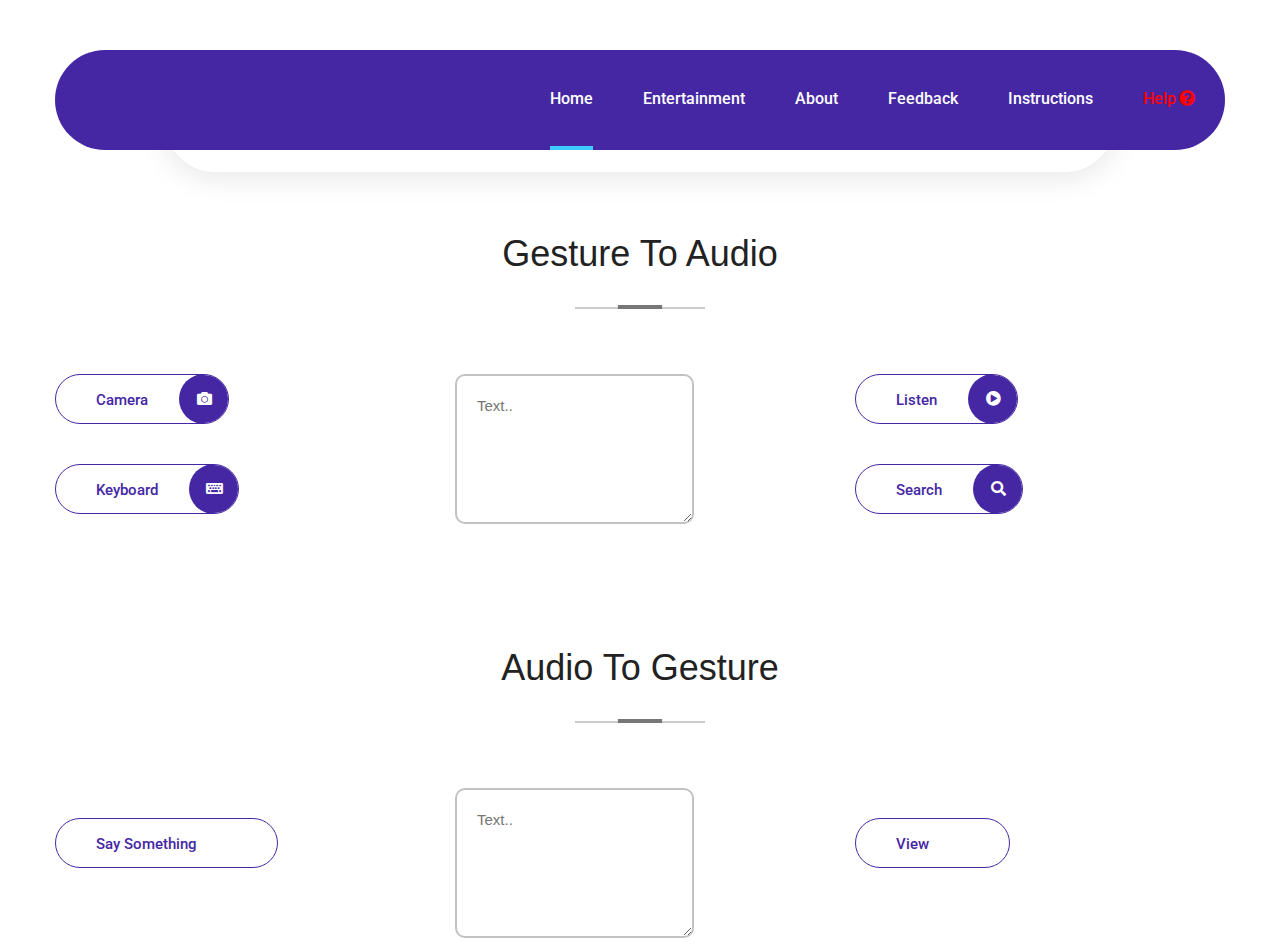
==== commit 2573ccaf: "final changes" ====
--- a/templates/index.html
+++ b/templates/index.html
@@ -38,6 +38,47 @@
         border-radius: 10px;
         background: rgba(255, 255, 255, 0.1);
       }
+
+      /* Modal CSS--*/
+<!-- Modal -->
+
+#myModal--effect-zoomIn.modal.fade .modal-dialog {
+   -webkit-transform: scale(0.1);
+   -moz-transform: scale(0.1);
+   -ms-transform: scale(0.1);
+   transform: scale(0.1);
+   top: 180px;
+   opacity: 0;
+   -webkit-transition: all 0.3s;
+   -moz-transition: all 0.3s;
+   transition: all 0.3s;
+}
+
+#myModal--effect-zoomIn.modal.fade.in .modal-dialog {
+   -webkit-transform: scale(1);
+   -moz-transform: scale(1);
+   -ms-transform: scale(1);
+   transform: scale(1);
+   -webkit-transform: translate3d(0, -120px, 0);
+   transform: translate3d(0, -120px, 0);
+   opacity: 1;
+}
+
+/*modal-effect-pulse*/
+
+#myModal--effect-pulse.modal.fade .modal-dialog {
+   transform: perspective(400px) rotate3d(0, 1, 0, -360deg);
+   opacity: 0;
+   -webkit-transition: all 0.3s;
+   -moz-transition: all 0.3s;
+   transition: all 0.3s;
+}
+
+#myModal--effect-pulse.modal.fade.in .modal-dialog {
+   transform: perspective(400px) scale3d(.95, .95, .95);
+   animation-timing-function: ease-in;
+   opacity: 1;
+}
     </style>
   </head>
 
@@ -86,6 +127,22 @@
       });
     }
 
+    function Mycamera() {
+      $.ajax({
+        url: "/camera",
+        type: "GET",
+      }).done(function (response) {
+        var html = "";
+        response = response.result;
+        $.each(response, function (key, val) {
+          console.log(val);
+          html += val + " ";
+        });
+
+        $("#text2").html(html);
+      });
+    }
+
     function mySearch() {
       var a = document.getElementById("text2").value;
       console.log("a " + a);
@@ -102,7 +159,9 @@
           <div class="main-box clearfix">
             <div class="logo-box pull-left">
               <figure class="logo">
-                <a href="index.html"><img src="images/logo-4.png" alt="" /></a>
+                <a href="index.html"
+                  ><img src="../static/images/resource/zariya3.png" alt=""
+                /></a>
               </figure>
             </div>
             <div class="menu-area pull-right clearfix">
@@ -119,6 +178,9 @@
                 >
                   <ul class="navigation clearfix">
                     <li class="current"><a href="#">Home</a></li>
+                    <li class="dropdown">
+                      <a href="./Entertainment.html">Entertainment</a>
+                    </li>
                     <li class="dropdown"><a href="./about.html">About</a></li>
                     <li class="dropdown">
                       <a href="./feedback.html">Feedback</a>
@@ -126,6 +188,7 @@
                     <li class="dropdown">
                       <a href="./instructions.html">Instructions</a>
                     </li>
+                    <li class="dropdown"><a href="#" style="color: red">Help<i class="fas fa-question-circle" aria-hidden="true" style="margin-left: 3px"></i></a></li>
                   </ul>
                 </div>
               </nav>
@@ -138,7 +201,9 @@
       <div class="sticky-header">
         <div class="container clearfix">
           <figure class="logo-box">
-            <a href="index.html"><img src="images/small-logo.png" alt="" /></a>
+            <a href="index.html"
+              ><img src="../static/images/resource/zariya3.png" alt=""
+            /></a>
           </figure>
           <div class="menu-area">
             <nav class="main-menu clearfix">
@@ -157,7 +222,9 @@
 
       <nav class="menu-box">
         <div class="nav-logo">
-          <a href="index.html"><img src="images/logo.png" alt="" title="" /></a>
+          <a href="index.html"
+            ><img src="../static/images/resource/zariya3.png" alt="" title=""
+          /></a>
         </div>
         <div class="menu-outer">
           <!--Here Menu Will Come Automatically Via Javascript / Same Menu as in Header-->
@@ -193,7 +260,7 @@
     </div>
     <!-- End Mobile Menu -->
     <br /><br /><br /><br />
-    <!-- news-section -->
+    <!-- Gesture to Audio-section -->
     <section class="news-section">
       <div class="container">
         <div class="sec-title center">
@@ -208,13 +275,13 @@
             >
               <div class="inner-box">
                 <div class="btn-box">
-                  <a href="#" class="theme-btn"
+                  <a class="theme-btn" onclick="Mycamera()"
                     >Camera<i class="fas fa-camera"></i
                   ></a>
                 </div>
                 <br />
                 <div class="btn-box">
-                  <a class="theme-btn" onclick="myKey()"
+                  <a class="theme-btn"  data-toggle="modal" data-target="#myModal--effect-zoomIn"
                     >Keyboard<i class="fas fa-keyboard"></i
                   ></a>
                 </div>
@@ -247,7 +314,7 @@
               <div class="inner-box">
                 <div class="btn-box">
                   <a class="theme-btn" onclick="myAudio()"
-                    >Listen<i class="fas fa-voice"></i
+                    >Listen<i class="fas fa-play-circle"></i
                   ></a>
                 </div>
                 <br />
@@ -262,9 +329,9 @@
         </div>
       </div>
     </section>
-    <!-- news-section end -->
-
-    <!-- news-section -->
+    <!-- Gesture to Audio section end -->
+
+    <!-- new Audio To Gesture-section -->
     <section class="news-section">
       <div class="container">
         <div class="sec-title center">
@@ -319,13 +386,30 @@
         </div>
       </div>
     </section>
-    <!-- news-section end -->
+    <!-- Audio To Gesture section end -->
 
     <!--Scroll to top-->
     <button class="scroll-top scroll-to-target" data-target="html">
       <span class="fa fa-arrow-up"></span>
     </button>
 
+<!-- Modal -->
+<div class="modal fade" id="myModal--effect-zoomIn" tabindex="-1" role="dialog" aria-labelledby="myModalLabel">
+      <div class="modal-dialog modal-lg" role="document">
+         <div class="modal-content">
+            <div class="modal-header">
+              <h4 class="modal-title" id="myModalLabel">SIGN KEYBOARD -- Coming Soon!!</h4>
+        <button type="button" class="close" data-dismiss="modal" aria-label="Close">
+          <span aria-hidden="true">&times;</span>
+        </button>
+            </div>
+            <div class="modal-body">
+               <img style="width: 800px !important; height: 150%" src="../static/images/resource/keyboard.png" alt="" />
+            </div>
+            
+         </div>
+      </div>
+   </div>
     <!-- jequery plugins -->
     <script src="../static/js/jquery.js"></script>
     <script src="../static/js/popper.min.js"></script>
--- a/static/css/style.css
+++ b/static/css/style.css
@@ -1,5 +1,5 @@
  
-/* Css For Appway */
+/* Css For TechFuture */
 
 /************ TABLE OF CONTENTS ***************
 1. Fonts
@@ -7,18 +7,18 @@
 3. Global
 4. Main Header/style-one/style-two/style-three/style-four
 5. Main Slider/style-1 _ _ _ _ style-19
-6. Featur Section
+6. Features Section
 7. Video Section
-9. Pricing Section
+9. Instructiond Section
 8. Testimonial Section
 10. Download Section
-11. News Section
+11. Important News Section
 12. Subscribe Section
 14. Main Footer
 15. Clients Section
 16. Inside Sofeware
 19. Innovative Idea
-20. Download Apps
+20. Download images
 21. Application Setup
 22. Optimizatin Application
 23. Subascrive Section
@@ -32,11 +32,11 @@
 31. Fact Counter
 32. Check Website
 33. Free Estimate
-34. Rider Section
-35. Whereyou Section
-36. Ridesharing Section
-37. Ourmission Section
-38. Popular Causes
+34. Reader Section
+35. Emergency Section
+36. Messagesharing Section
+37. Our initiative Section
+38. Motivational stories
 39. Social Fundraising
 40. Campaing Section
 41. Donate
@@ -44,12 +44,12 @@
 43. Make Difference
 44. Service Section
 45. Management Section
-46. Recruitment Section
+46. Volunteer Section
 47. Project Inquiry
-48. Industries Service
+48. our Service
 49. Video Section
 50. Solve Problem
-51. Marketing Benefits
+51.  Benefits
 52. Check Works
 53. Testimonial Page
 54. Streamline Section
@@ -1311,7 +1311,7 @@
 
 
 
-/** news-section **/
+/** gesture to audio-section **/
 
 .news-section{
   position: relative;
@@ -1449,11 +1449,11 @@
 }
 
 .main-header.style-two .menu-area .btn-box {
-  margin-top: 25px;
+  margin-top: 15px;
 }
 
 .main-header.style-two .menu-area .btn-box a{
-  padding: 10px 38px;
+  padding: 0px ;
   font-weight: 500;
   font-size: 16px;
 }
@@ -1562,7 +1562,7 @@
 
 .feature-style-ten{
   position: relative;
-  padding: 135px 0px 95px 0px;
+  padding: 135px 0px 25px 0px;
 }
 
 .feature-style-ten .sec-title{
@@ -1604,7 +1604,7 @@
 
 #content_block_29 .content-box{
   position: relative;
-  padding: 105px 0px 119px 0px;
+  padding: 55px 0px 79px 0px;
 }
 
 .feature-style-ten .inner-container .inner-box:first-child .content-box{
@@ -1924,3 +1924,4 @@
   color: #4527a4;
 }
 
+
